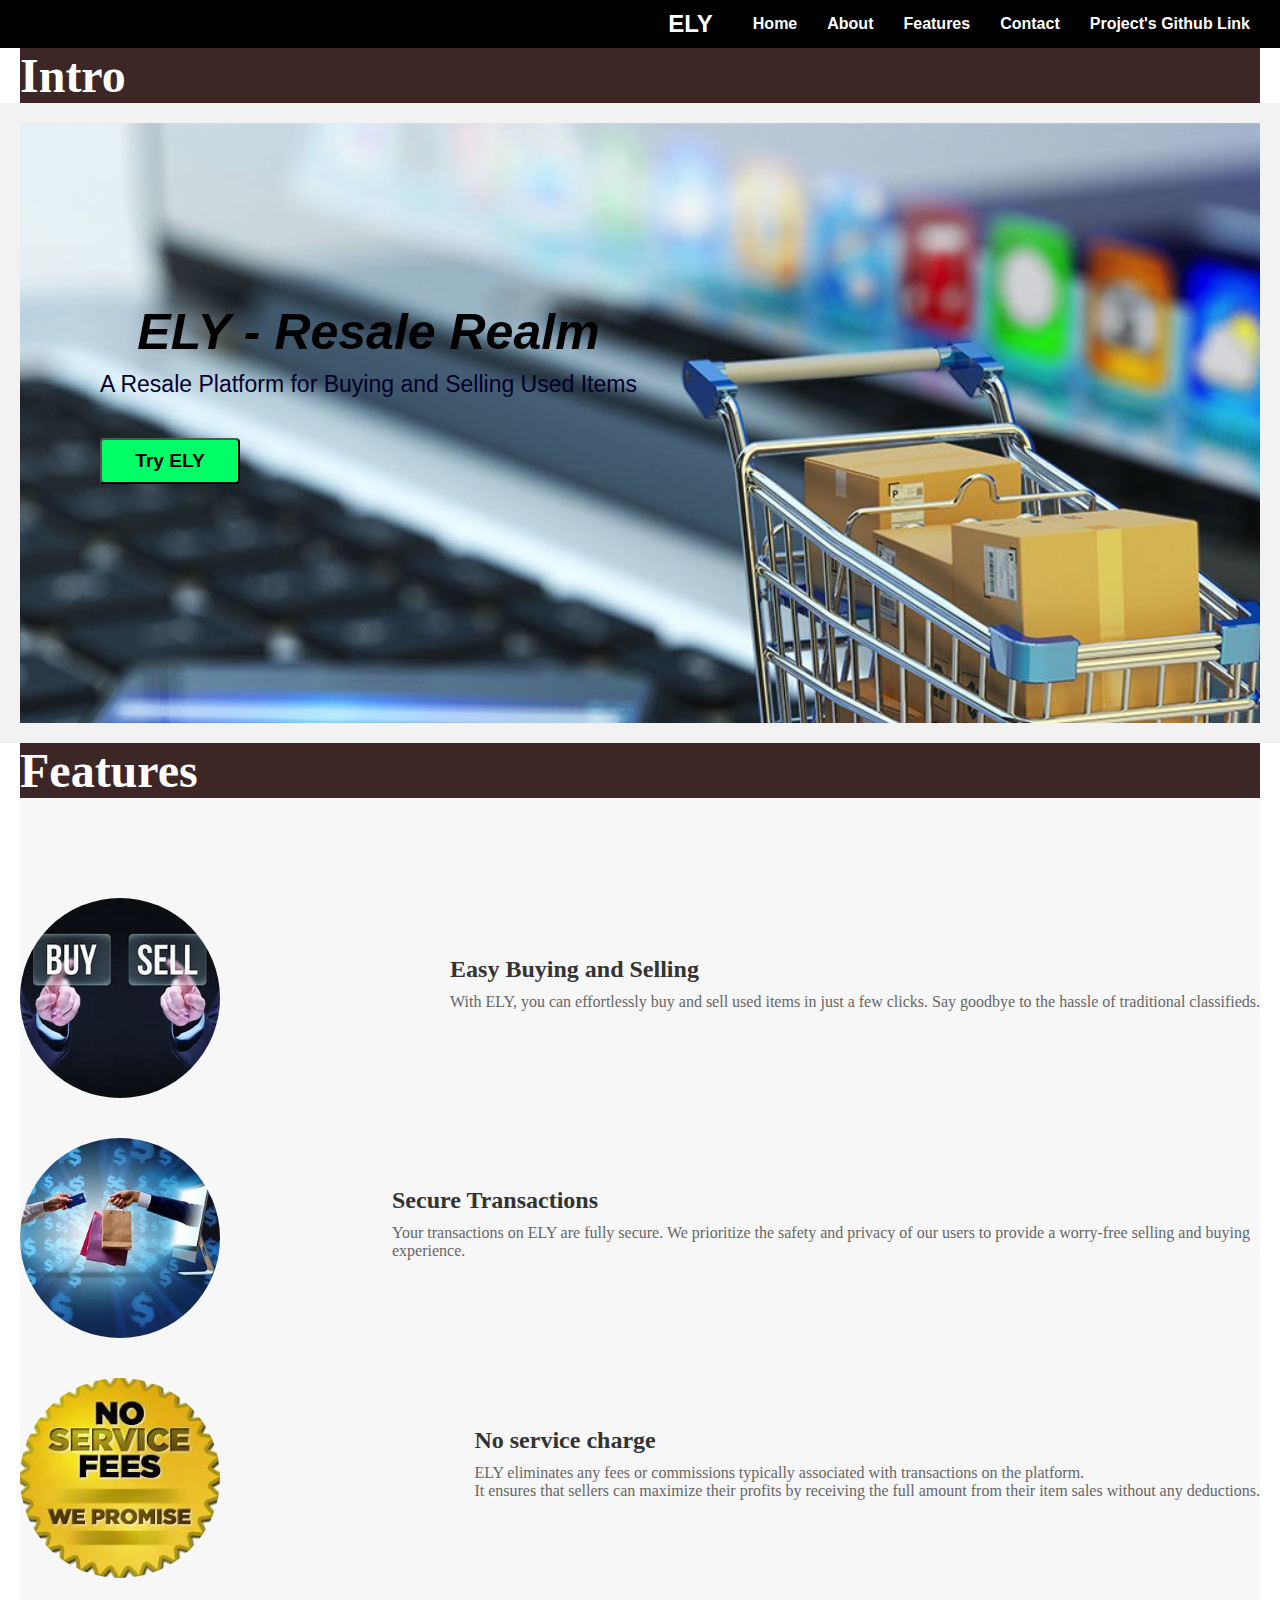
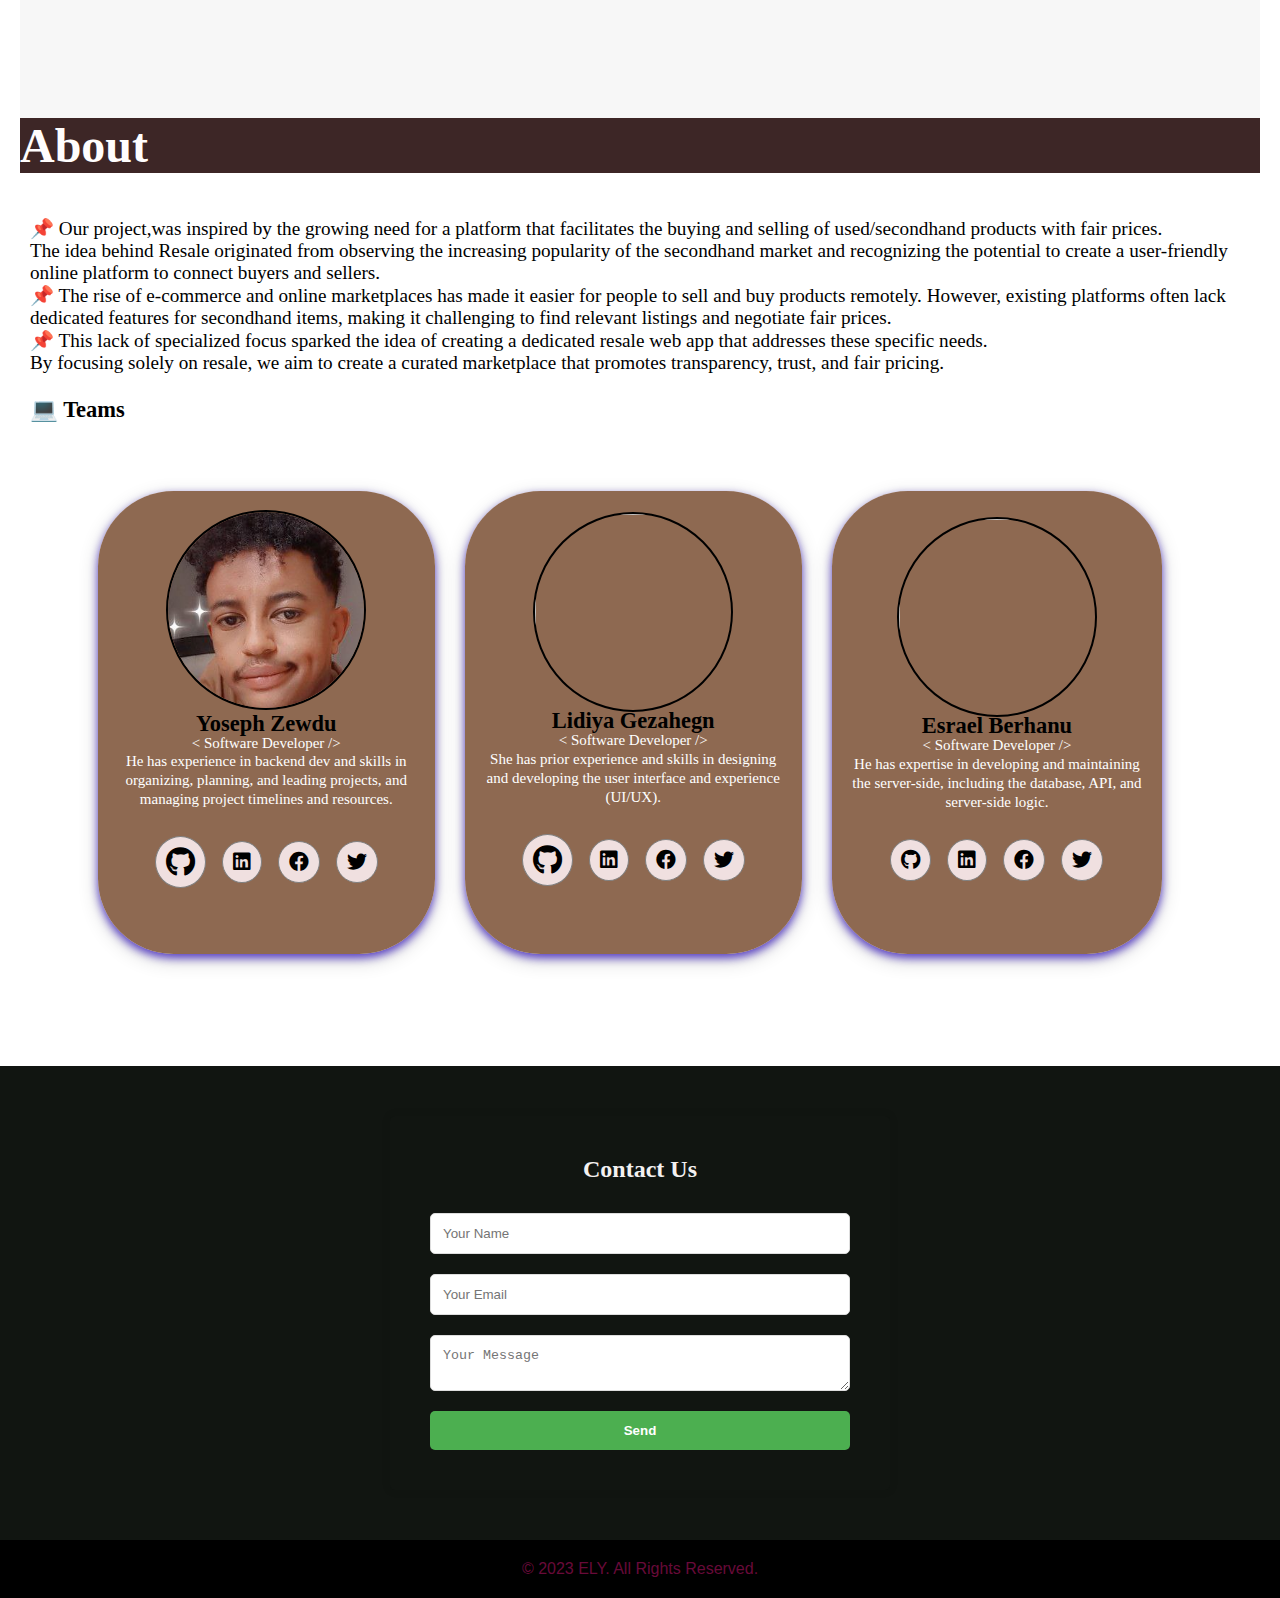
==== index.html @ 8ff34a26 "Landing Page" ====
<!DOCTYPE html>
<html>
<head>
  <title>ELY - Resale Realm</title>
  <link rel="stylesheet" type="text/css" href="styles.css">
  <link rel="stylesheet" href="https://use.fontawesome.com/releases/v5.6.1/css/all.css">
  <!-- <link href="https://fonts.googleapis.com/css?family=Montserrat:400,700" rel="stylesheet">
  <link href="https://fonts.googleapis.com/css?family=Open+Sans:400,600" rel="stylesheet"> -->
  <link href="./index.css" rel="stylesheet">
  <link href="./contact.css" rel="stylesheet">
  <link href="./home.css" rel="stylesheet">
  <script>
    function msg() {
      alert("oops, under construction. Will be deployed soon.");
    }
    
    function con() {
      alert("Thank you for your time. \n Unfortunately the mailing service isn't applied yet. Come back later");
    }
    </script>
</head>
<body>
  <header>
    <nav class="nav">
      <ul>
        <li>
          <!-- <img class="logo" src="./icon.jpg" alt="Logo"> -->
          <p class="ely">ELY</p>
        </li>
        <li><a href="#home">Home</a></li>
        <li><a href="#about">About</a></li>
        <li><a href="#feature">Features</a></li>
        <li><a href="#contact">Contact</a></li>
        <li><a href="https://github.com/Yosinan/Resale_Realm">Project's Github Link</a></li>
      </ul>
    </nav>
  </header>
  <div class="feature-container" id="home">
    <h2>Intro</h2>
    </div>
  <section id="home">
    <div class="cover-image">
      <img src="./images/icon.jpg" alt="Cover Image">
    </div>
    <div class="project-info">
      <h3>ELY - Resale Realm</h3>
      <p>A Resale Platform for Buying and Selling Used Items</p>
      <button class="button" href="#" onclick="msg()">Try ELY</button>
    </div>
  </section>
<div class="feature-container" id="feature">
  <h2>Features</h2>
  <section id="features">
    <div class="feature">
      <img class="image" src="./images/buySell.jpg" alt="Feature 1">
      <div class="feature-content">
        <h2>Easy Buying and Selling</h2>
        <p>With ELY, you can effortlessly buy and sell used items in just a few clicks. Say goodbye to the hassle of traditional classifieds.</p>
      </div>
    </div>
    <div class="feature">
      <img class="image" src="./images/secure.jpg" alt="Feature 2">
      <div class="feature-content">
        <h2>Secure Transactions</h2>
        <p>Your transactions on ELY are fully secure. We prioritize the safety and privacy of our users to provide a worry-free selling and buying experience.</p>
      </div>
    </div>
    <div class="feature">
      <img class="image" src="./images/fee.jpg" alt="Feature 2">
      <div class="feature-content">
        <h2>No service charge</h2>
        <p>ELY eliminates any fees or commissions typically associated with transactions on the platform. <br>It ensures that sellers can maximize their profits by receiving the full amount from their item sales without any deductions.</p>
      </div>
    </div>
  </section>
</div>
<div class="feature-container" id="about">
  <h2>About</h2>
  </div>
<div class="about-us">

<section>
   <p>
    <br><br>
    📌 Our project,was inspired by the growing need for a platform that facilitates the buying and selling of used/secondhand products with fair prices. <br>The idea behind Resale originated from observing the increasing popularity of the secondhand market and recognizing the potential to create a user-friendly online platform to connect buyers and sellers.
    <br> 📌 The rise of e-commerce and online marketplaces has made it easier for people to sell and buy products remotely. However, existing platforms often lack dedicated features for secondhand items, making it challenging to find relevant listings and negotiate fair prices. <br> 📌  This lack of specialized focus sparked the idea of creating a dedicated resale web app that addresses these specific needs.
    <br> By focusing solely on resale, we aim to create a curated marketplace that promotes transparency, trust, and fair pricing. 

  </p>
  <br>
  <h3>💻 Teams  </h3>
  <div class="main">
            <div class="second">
                <table class = "sertabel1">
                    <tr>
                <td class="tdata" id="tdata1">
                    <figure class="fig">
                        <img src="./images/Me.png" alt="profile" class="yos"  width="250cm" height="250cm">
                        <figcaption class="caption"> 
                            <div class="captiontxt">
                                <h3>Yoseph Zewdu</h3>
                                <p> &lt; Software Developer &sol;&gt;</p>
                            <p>He has experience in backend dev and skills in organizing, planning, and leading projects, 
                              and managing project timelines and resources.</p>
                            </div>
                        </figcaption>
                    <div class="social" id="social">
                    <a href="https://github.com/Yosinan"><i class="fab fa-github" style='font-size:30px'></i></a>
                    <a href="https://www.linkedin.com/in/yoseph-zewdu-708048251/"><i class="fab fa-linkedin"></i></a>
                    <a href="#"><i class="fab fa-facebook"></i></a>
                    <a href="https://twitter.com/Yoseph43810128?t=PFhEPDBa05xTrGG50PkHJw&s=09"><i class="fab fa-twitter"></i></a>
                    </div>                  
                        </div>
                    </figure>
                </td>
                <td class="tdata" id="tdata2">
                    <figure class="fig">
                        <img id = "imgs" src="https://avatars.githubusercontent.com/u/106866923?v=4" width="258cm" height="277cm">
                        <figcaption class="caption"> 
                        <div class="captiontxt">
                            <h3>Lidiya Gezahegn</h3>
                            <p>&lt; Software Developer &sol;&gt;</p>
                            <p> She has prior experience and skills in designing and developing the user interface and experience (UI/UX).</p>
                        </div>
                        </figcaption>
                        <div class="social" id="social">
                        <a href="https://github.com/lindagez"><i class="fab fa-github" style='font-size:30px'></i></a>
                        <a href="https://www.linkedin.com/in/lidiya-gezahegn-9491a9211/"><i class="fab fa-linkedin"></i></a>
                        <a href="#"><i class="fab fa-facebook"></i></a>
                        <a href="https://twitter.com/"><i class="fab fa-twitter"></i></a>
                        </div>            
                            </div>
                        </figure>
                </td>
            
                <td class="tdata" id="tdata3">
                    <figure class="fig">
                        <img id = "imgs"  src="https://avatars.githubusercontent.com/u/111453895?v=4" width="258cm" height="277cm">
                        <figcaption class="caption"> 
                            <div class="captiontxt">
                            <h3 >Esrael Berhanu</h3>
                            <p>&lt; Software Developer &sol;&gt;</p>
                            <p>He has expertise in developing and maintaining the server-side, including the database, API, and server-side logic.
                        </div>
                        </figcaption>
                        <div class="social" id="social">
                        <a href="https://github.com/esru13"><i class="fab fa-github" ></i></a>
                        <a href="https://www.linkedin.com/in/esrael-berhanu-360ba6248/"><i class="fab fa-linkedin"></i></a>
                        <a href="#"><i class="fab fa-facebook"></i></a>
                        <a href="https://twitter.com/"><i class="fab fa-twitter"></i></a>
                        </div>              
                            </div>
                        </figure>
                </td>
                </tr>
                </table>
                <br>
                <br>
            </div>
  </section>
</div>
<div class="contact-container">
  <section id="contact">
    <div class="contact-form">
      <h2>Contact Us</h2>
      <form>
        <input type="text" name="name" placeholder="Your Name">
        <input type="email" name="email" placeholder="Your Email">
        <textarea name="message" placeholder="Your Message"></textarea>
        <!-- <input class="button" type="submit" value="Send Message"> -->
        <button class="button"  onClick="con()">Send</button>
      </form>
    </div>
  </section>
</div>
<footer class="footer">
  <p>© 2023 ELY. All Rights Reserved.</p>
</footer>
  <script src="script.js"></script>
</body>
</html>
---- index.css ----
.home1{
    padding-left: 1cm;
}
.title{
    
    text-align: center;
    background-color: #dbe2e0;
}

.sertabel1{
    
    margin-left: auto;
    margin-right: auto;
    margin-top: auto;
    margin-bottom: auto;
    gap: 100px;
    padding: 1cm;
    border-spacing: 30px;
    
}
.tdata{
    color:rgb(247, 242, 242);
    border-radius: 2cm;
    width: 10cm;
    height: 10cm; 
    background-color:rgba(134, 94, 69, 0.935);
    box-shadow: 0 4px 8px 0 rgba(85, 60, 196, 0.967), 0 6px 20px 0 rgba(0, 0, 0, 0.19);
}
.fig{
    text-align: center;
    padding: 0.5cm;  
}

.tdata img{
    border-radius: 100%;
    width: 200px;
    height: 200px;
    border: 2px solid #000000;
}
.tdata p{
    font-size: 15px;
    font-family: cursive;
    color: #ffffff;
}
.tdata:hover{
    background-color: #33363eba;
    color: #000000;
    box-shadow: 0 6px 12px 0 rgba(0, 21, 255, 0.702), 0 6px 20px 0 rgba(10, 102, 50, 0.19);

}
.footer{
    
    background-color: #99ffe6;
}
.copyr{
    
    background-color: #99ffe6;
    align-items: center;
}
#imgs{
    vertical-align: middle;
    width: 200px;
    height: 200px;
    border-radius: 100%;
}
.caption{
    text-align: center;
}
.captiontxt{
    line-height: 0.5cm;

}
#btn{
    background-color:#009933;
    font-size: 15px;
    letter-spacing: 1px;
    border-radius: 10px;
    color: #ffffff;
    border-color: #009933;
    padding: 5px 15px;
    display: inline-block;
    margin-left: auto;
    margin-right: 10px;
}
#btn:hover{
    background-color:#00e64d;
}
#cp{
    text-align: center;
}
#cp:hover{
    font-size: 20px;
}
h3{
    font-family:cursive;
    color: #000000;
}
#txt{
    font-family: cursive;
    color:#660066;
}

.social{
    text-align: center;
    color: black;
    padding: 0.5cm;
 }
 .social a{
    text-decoration: none;
    color: #000000;
    font-size: 20px;
    padding: 8px;
 }
 .social:hover a{
   size: 5px;
 }

 .mt-3 {
    align-self: center;

 }

 .copy{
    align-content: center;
    align-self: center;
 }
---- contact.css ----
#contact {
    background-color: #f7f7f7;
    padding: 50px 0;
  }
  
  .contact-form {
    max-width: 500px;
    margin: 0 auto;
    background-color: #ffffff;
    padding: 40px;
    border-radius: 5px;
    box-shadow: 0 0 10px rgba(0, 0, 0, 0.1);
  }
  
  .contact-form h2 {
    text-align: center;
    margin-bottom: 30px;
    color: #333333;
  }
  
  .contact-form form {
    display: grid;
    gap: 20px;
  }
  
  .contact-form input,
  .contact-form textarea {
    width: 100%;
    padding: 12px;
    border: 1px solid #dddddd;
    border-radius: 5px;
  }
  
  .contact-form .button {
    background-color: #4caf50;
    color: #ffffff;
    border: none;
    padding: 12px 30px;
    border-radius: 5px;
    cursor: pointer;
    transition: background-color 0.3s ease;
  }
  
  .contact-form .button:hover {
    background-color: #45a049;
  }
---- home.css ----
/* CSS for features section */
  #features {
    background-color: #F7F7F7;
    padding: 100px 0;
  }

  .feature {
    display: flex;
    flex-wrap: wrap;
    justify-content: space-between;
    align-items: center;
    margin-bottom: 40px;
  }

  .feature-content  {
    max-width: 70%;
    font-size: larger;
    color: #e10f0f;
    margin-bottom: 20px;
    margin-left: 0px;
  }

  .feature img {
    max-width: 60%;
    border-radius:100px;
    margin-right: 0;
    padding-right: 0px;
  }

  .about-us{
    color:rgb(0, 0, 0);
    font-size: larger;
    margin-left: 30px;
    margin-right: 50px;
    /* font-size: xx-large; */
    font-family: Georgia, 'Times New Roman', Times, serif;
    
  }

  .about-us .team{
    font-size: xx-large;
    font-family: Georgia, 'Times New Roman', Times, serif;
   
    }

    .contact-form {
      background-color: #111511;
    }

    section#contact {
      background-color: #111511;
    }
    .contact-form h2 {
      text-align: center;
      margin-bottom: 30px;
      color: #f4f1f1;
    }

  .feature-container {
    color:rgb(255, 253, 253);
    font-size: xx-large;
    margin-left: 20px;
    margin-right: 20px;
    font-family: Georgia, 'Times New Roman', Times, serif;
    background-color: rgb(61, 38, 38);
  }

  .feature-content p {
    font-size: 50px;
    color: #0209cb;
    margin-bottom: 10px;
  }

  .feature h2 {
    font-size: 24px;
    color: #333;
    margin-bottom: 10px;
  }

  .feature p {
    font-size: 16px;
    color: #666;
  }

  /* Header style */
header {
    background-color: #333;
    padding: 20px;
  }
  
  * {
    margin: 0;
    padding: 0;
    box-sizing: border-box;
  }

  /* Set background color and font styles for the header */
  header {
    background-color: #333;
    padding: 10px;
    color: #fff;
    font-family: Arial, sans-serif;
  }

  /* Center the navigation and remove default list styles */
  .nav {
    text-align: center;
    
  }
  
.nav a{
  color: #ffffff;
}
  ul {
    list-style-type: none;
    padding: 0;
  }

  /* Style the navigation links */
  li {
    display: inline-block;
    margin: 0 10px;
  }

  a {
    color: #f2f2f2;
    text-decoration: none;
    font-weight: bold;
    transition: color 0.3s;
  }

  /* Add hover effect to the navigation links */
  a:hover {
    color: #ffcc00;
  }

  section#home {
    position: relative;
    background-color: #573b3b;
    padding: 20px;
    color: #333;
    font-family: Arial, sans-serif;
  }
 /* Set background color and font styles for the header */
   header {
    background-color: #000000;
    padding: 10px;
    top: 0;
    left:0;
    width:100%;
    height: 15%;
    color: #fff;
    font-family: Arial, sans-serif;
  }

  /* Style the navigation */
  .nav {
    display: flex;
    justify-content: flex-end;
    align-items: center;
  }

  ul {
    list-style-type: none;
    display: flex;
    align-items: center;
  }

  li {
    margin-right: 20px;
  }

  /* Style the "ELY" name */
  .ely {
    font-size: 24px;
    font-weight: bold;
    margin-right: 10px;
  }

  /* Style the logo */
  .logo {
    width: 20px; /* Adjust the size of the logo */
    height: 20px;
    margin-right: 5px;
  }

  a {
    color: #b5b7b6;
    text-decoration: none;
    font-weight: bold;
    transition: color 0.3s;
    text-align: right;
    align-items: right;
  }

  /* Add hover effect to the navigation links */
  a:hover {
    color: #1275c6;
  }
   section#home {
    position: relative;
    background-color: #f2f2f2;
    padding: 20px;
    color: #e10f0f;
    font-family: Arial, sans-serif;
  }

  /* Style the cover image container */
  .cover-image {
    position: relative;
    height: 600px; /* Adjust the desired height */
    width: 100%;
    overflow: hidden;
  }

  /* Style the cover image */
  .cover-image img {
    display: block;
    margin: 0px;
    padding: 0px;
    width: 100vw;
    text-align: center;
    background: #fff;
    height:auto;
  }

  /* Style the project info container */
  .project-info {
    position: absolute;
    top: 100px;
    left: 0;
    display: flex;
    flex-direction: column;
    padding: 100px;
    color: #fff;
    text-align: center;
  }

  .project-info .button {
    text-align:center ;
    margin-top: 20px;
    font-size: larger;
    width: 140px;
    height: auto;
  }
  .project-info h3 {
    font-size: 50px;

    color:#000000;
    margin-bottom: 10px;
    font-weight: bold;
    font-family: 'Franklin Gothic Medium', 'Arial Narrow', Arial, sans-serif;
    font-style: oblique;
    text-align:center
  }
  

  .project-info p {
    font-size: 23px;
    text-align: left;
    margin-bottom: 20px;
    color: #01002a;
  }

  .project-info h5 {
    font-size: 14px;
    margin-bottom: 20px;
  }

  /* Style the button */
  .button {
    display: inline-block;
    padding: 10px 20px;
    background-color: #00ff66;
    color: #000000;
    text-decoration: none;
    font-weight: bold;
    border-radius: 4px;
    transition: background-color 0.3s;
  }

  .button:hover {
    color:white;
    background-color: #4b0dc0;
  }

  .footer {
    background-color: #000000;
    padding: 20px;
    color: #680a39;
    font-family: Arial, sans-serif;
    text-align: center;
  }

  .social {
    display: flex;
    justify-content: center;
    align-items: center;
    margin-bottom: 20px;
  }

  .social i {
    background-color: rgb(240, 224, 224);
    border-radius: 50%;
    border: 1px solid grey;
    padding: 10px;
  }

  .image-container {
    display: flex;
  }
  
  .image {
    width: 200px; /* Set the desired width */
    height: 200px; /* Set the desired height */
    object-fit: cover; /* Adjust how the image fits into the container */
  }
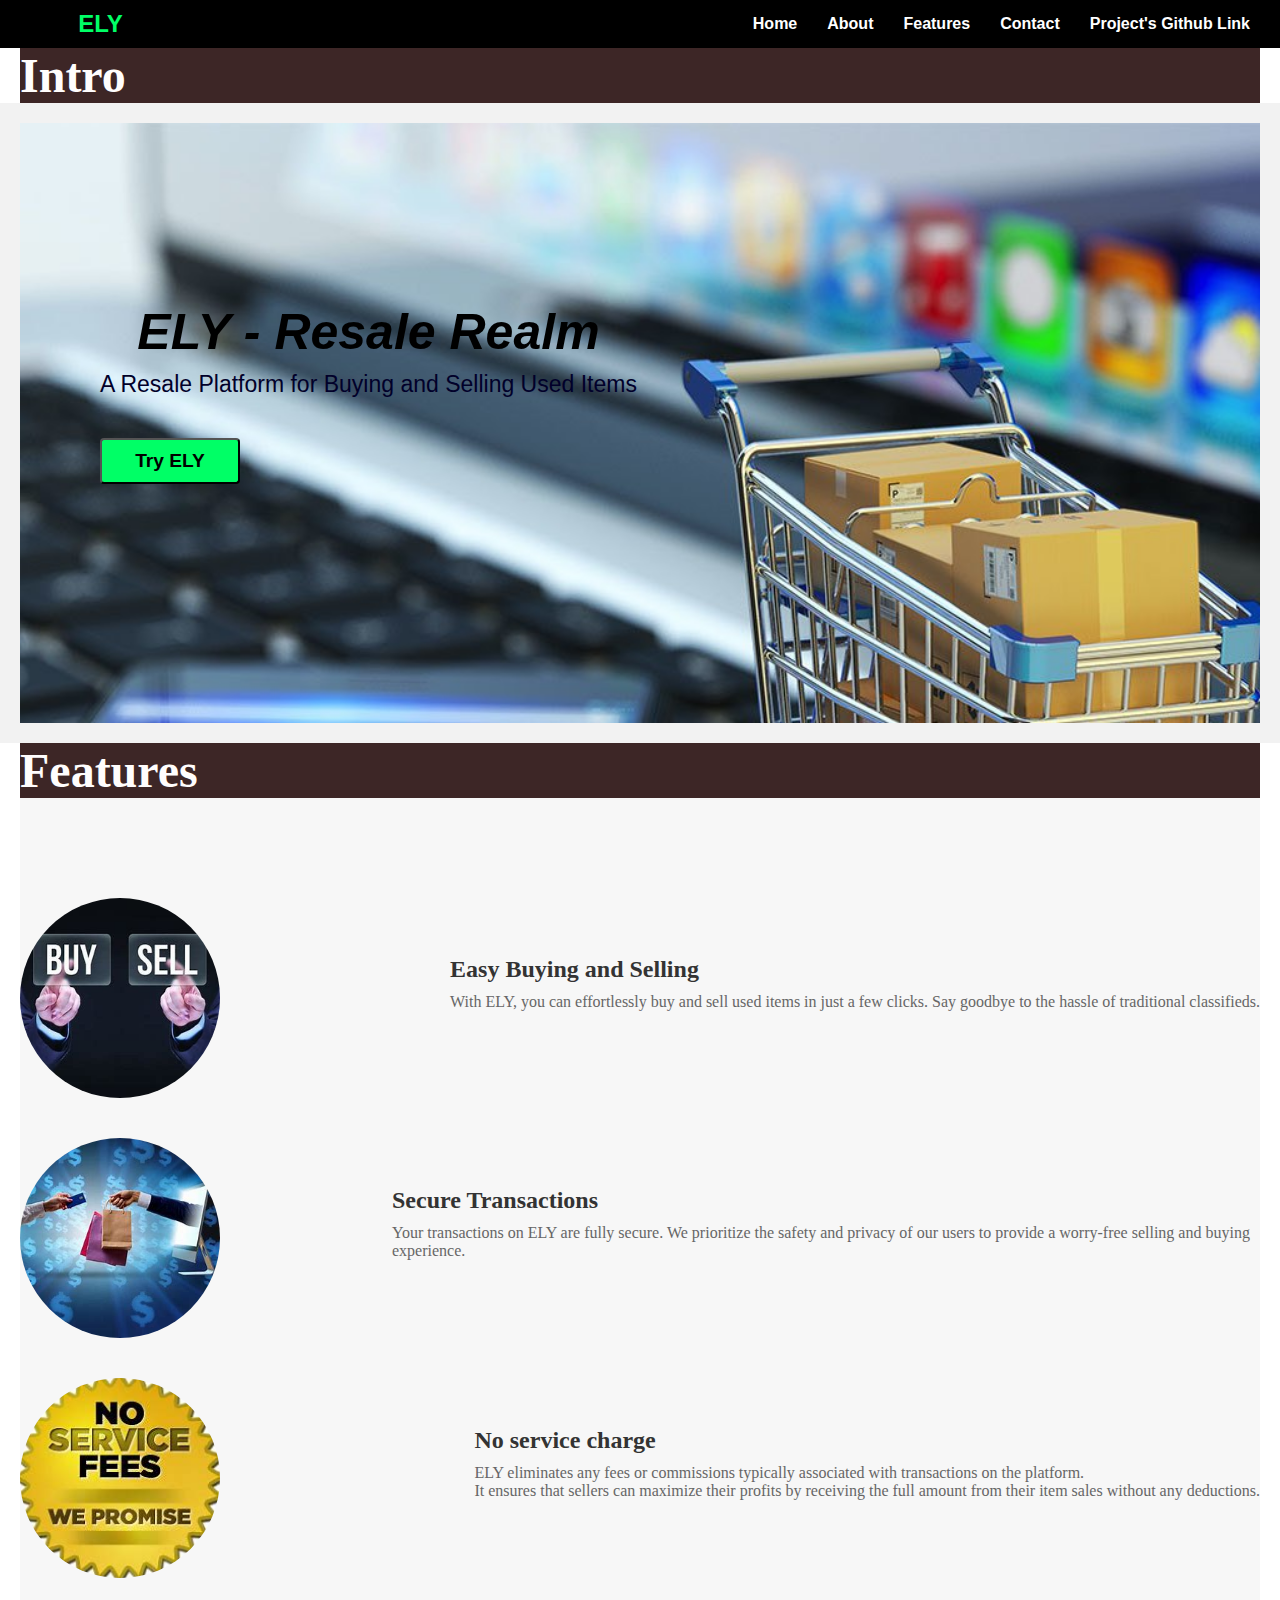
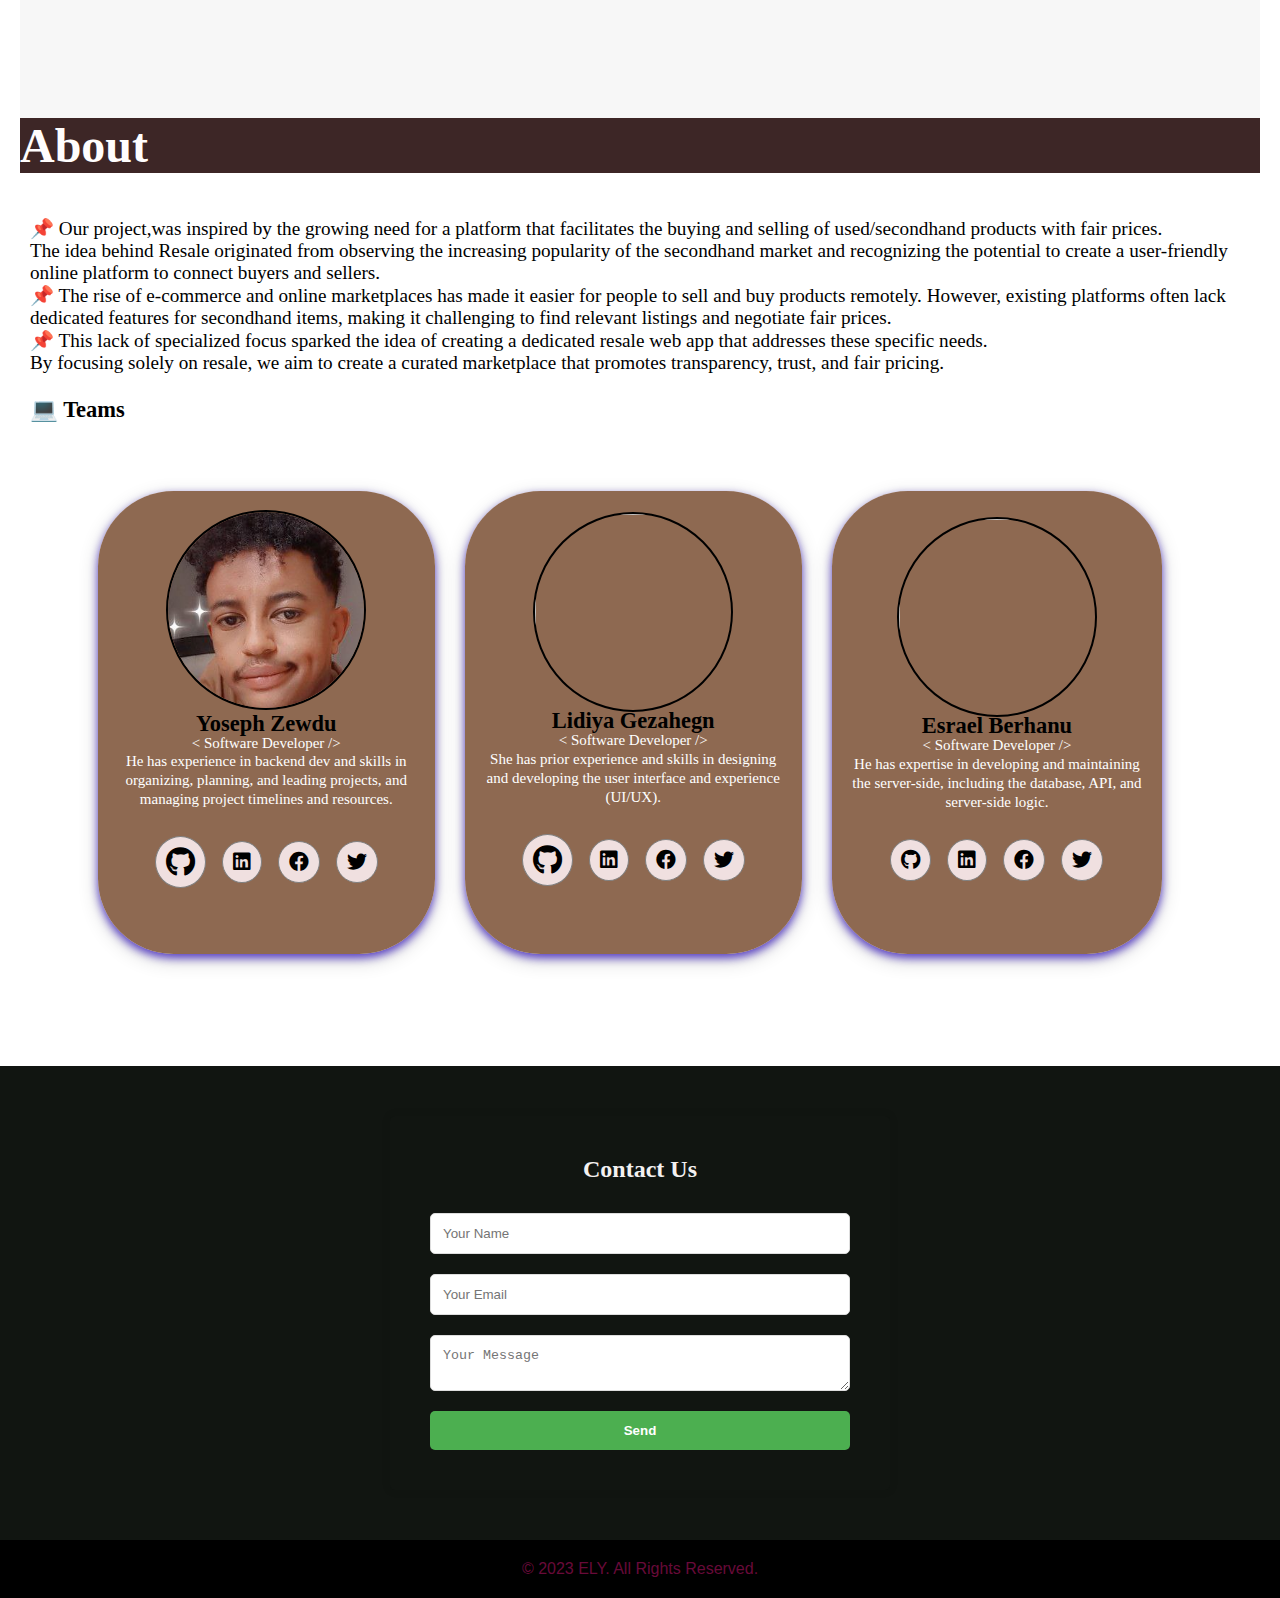
==== commit 1f449ba5: "Landing Page" ====
--- a/index.html
+++ b/index.html
@@ -10,6 +10,10 @@
   <link href="./contact.css" rel="stylesheet">
   <link href="./home.css" rel="stylesheet">
   <script>
+    
+    function redirectToLogin() {
+ window.location.href = "http://localhost:3000/login"; 
+}
     function msg() {
       alert("oops, under construction. Will be deployed soon.");
     }
@@ -45,7 +49,7 @@
     <div class="project-info">
       <h3>ELY - Resale Realm</h3>
       <p>A Resale Platform for Buying and Selling Used Items</p>
-      <button class="button" href="#" onclick="msg()">Try ELY</button>
+      <button class="button" href="#" onclick="redirectToLogin()">Try ELY</button>
     </div>
   </section>
 <div class="feature-container" id="feature">
--- a/home.css
+++ b/home.css
@@ -105,7 +105,14 @@
   /* Center the navigation and remove default list styles */
   .nav {
     text-align: center;
-    
+  }
+
+ .nav .ely {
+    font-size: 24px;
+    color:#00ff66;
+    font-weight: bold;
+    margin-right: 600px;
+    justify-content: left;
   }
   
 .nav a{
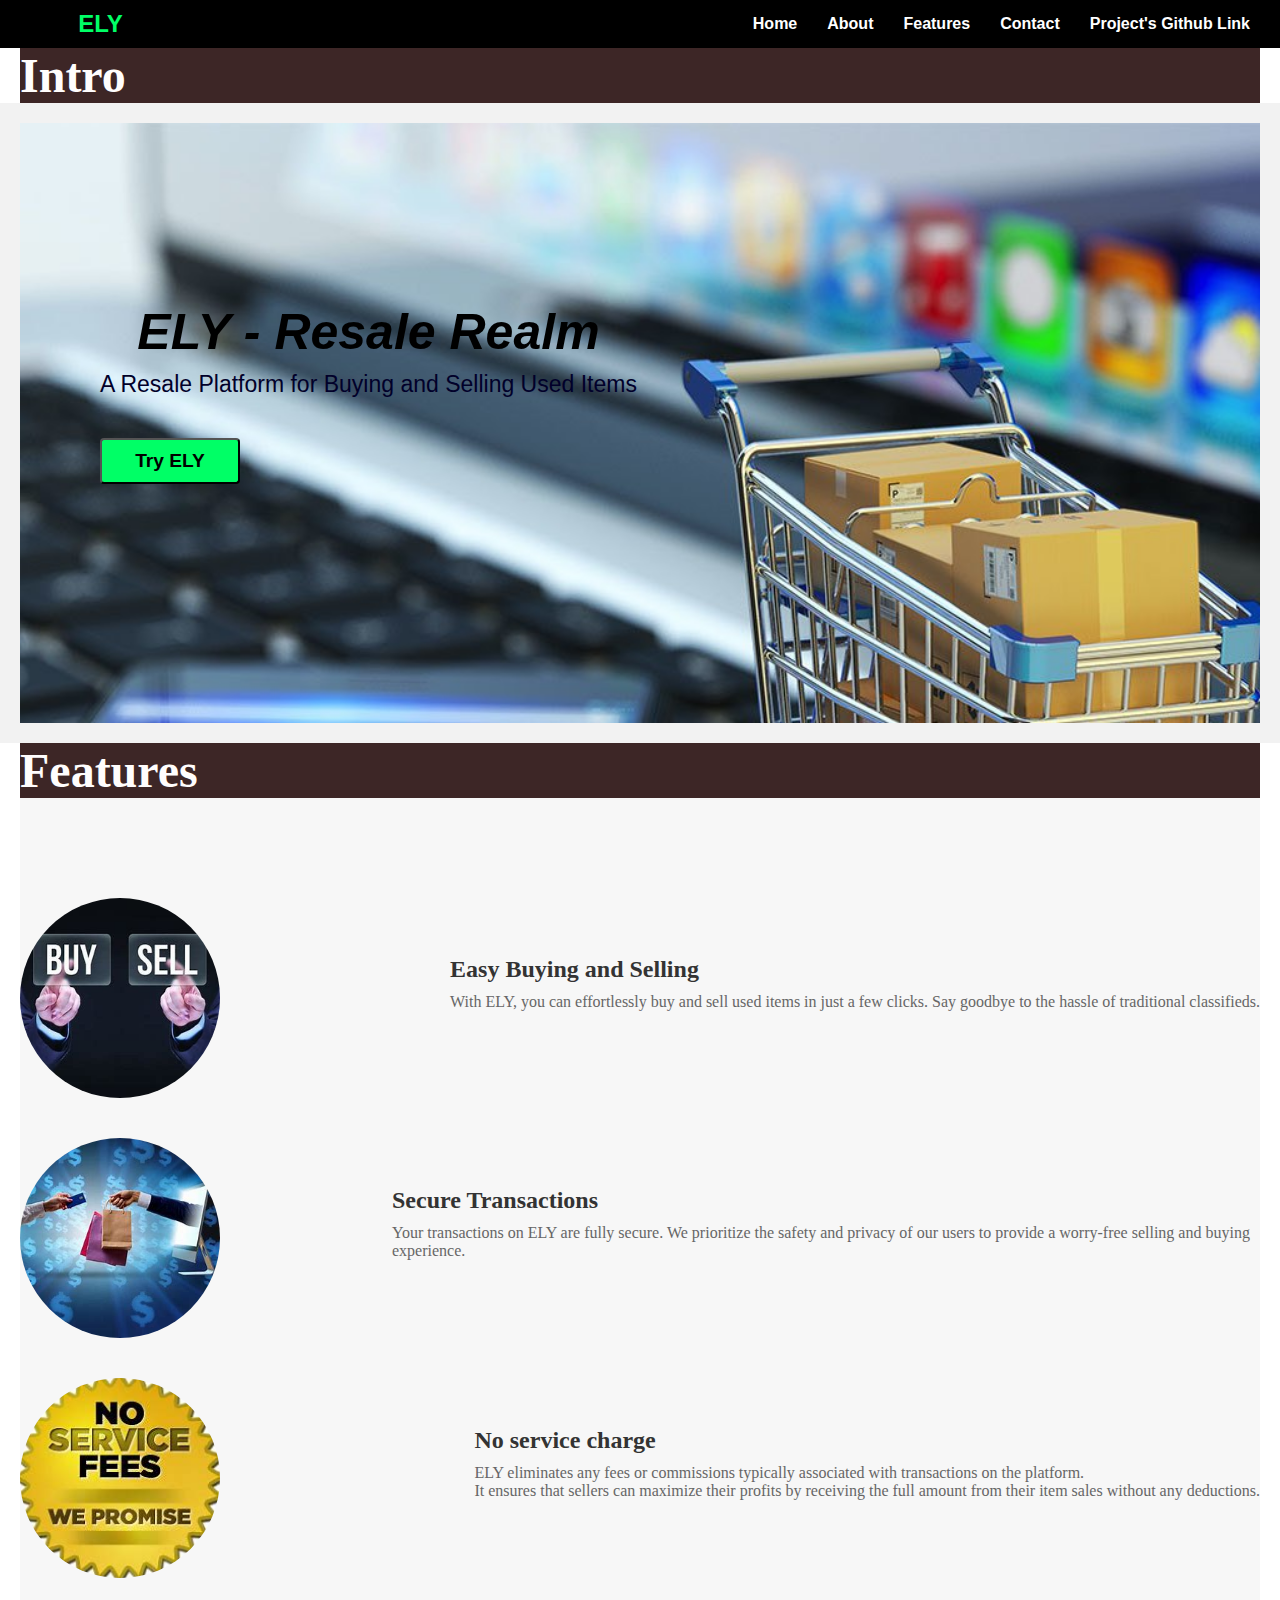
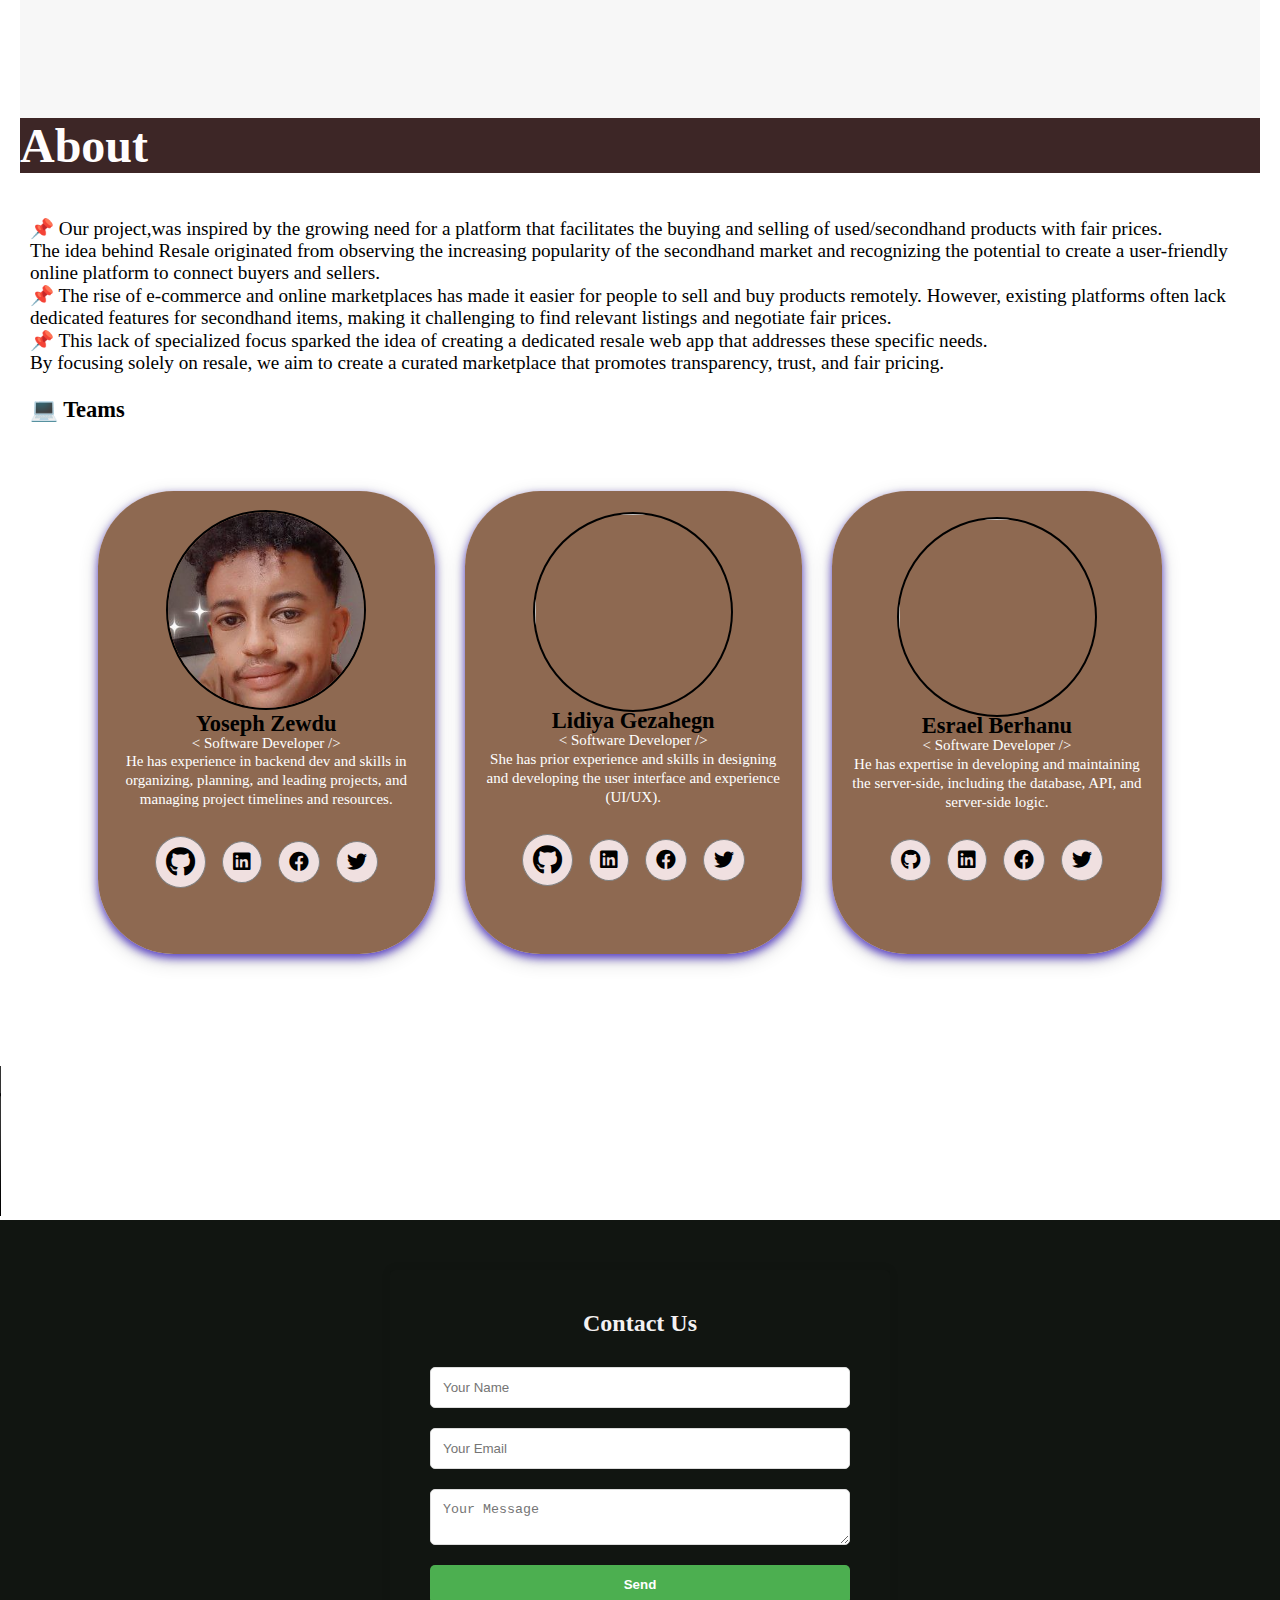
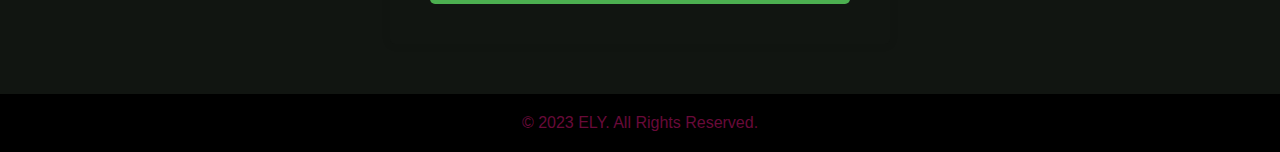
==== commit cdcbad8a: "Landing Page" ====
--- a/index.html
+++ b/index.html
@@ -163,6 +163,14 @@
             </div>
   </section>
 </div>
+<div class="video-container">
+  <video controls>
+    <source src="./portfolio.mp4" type="video/mp4">
+    
+    <!-- Add additional source elements for different video formats if needed -->
+    Your browser does not support the video tag.
+  </video>
+</div>
 <div class="contact-container">
   <section id="contact">
     <div class="contact-form">
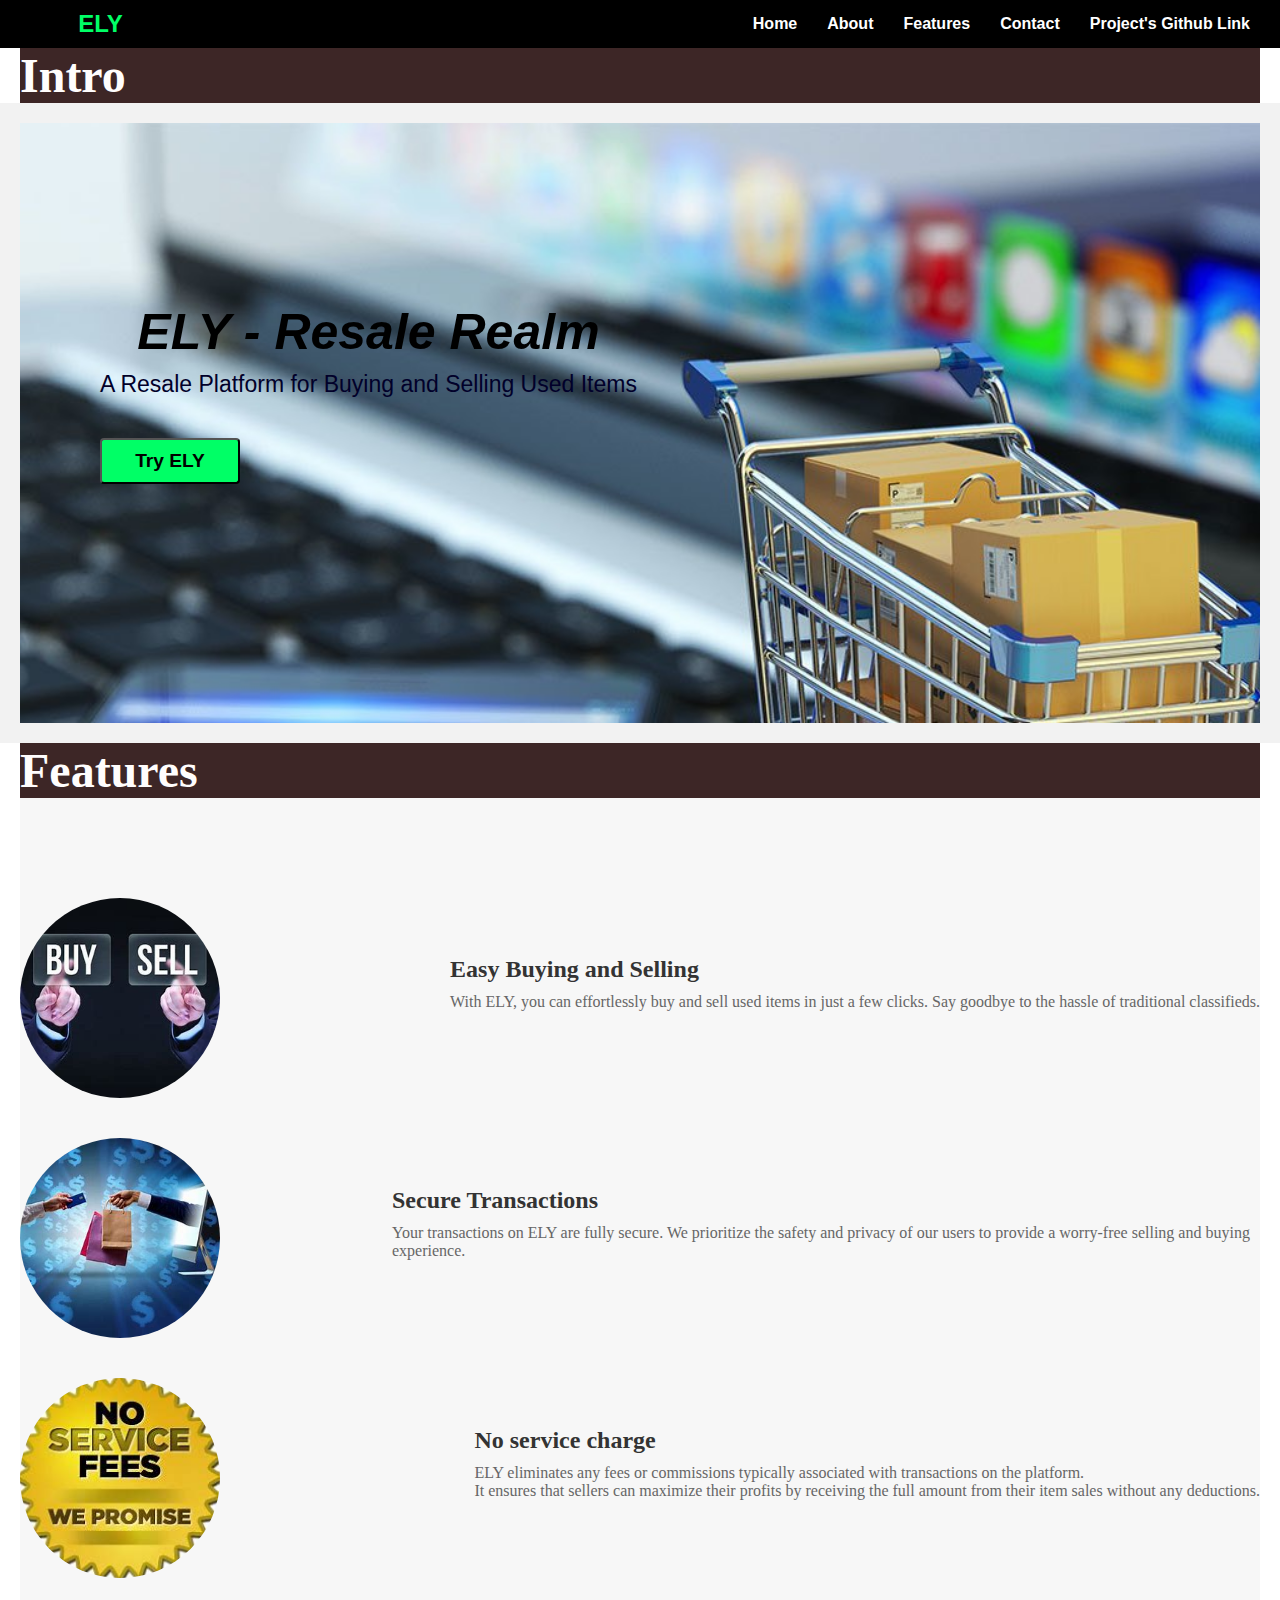
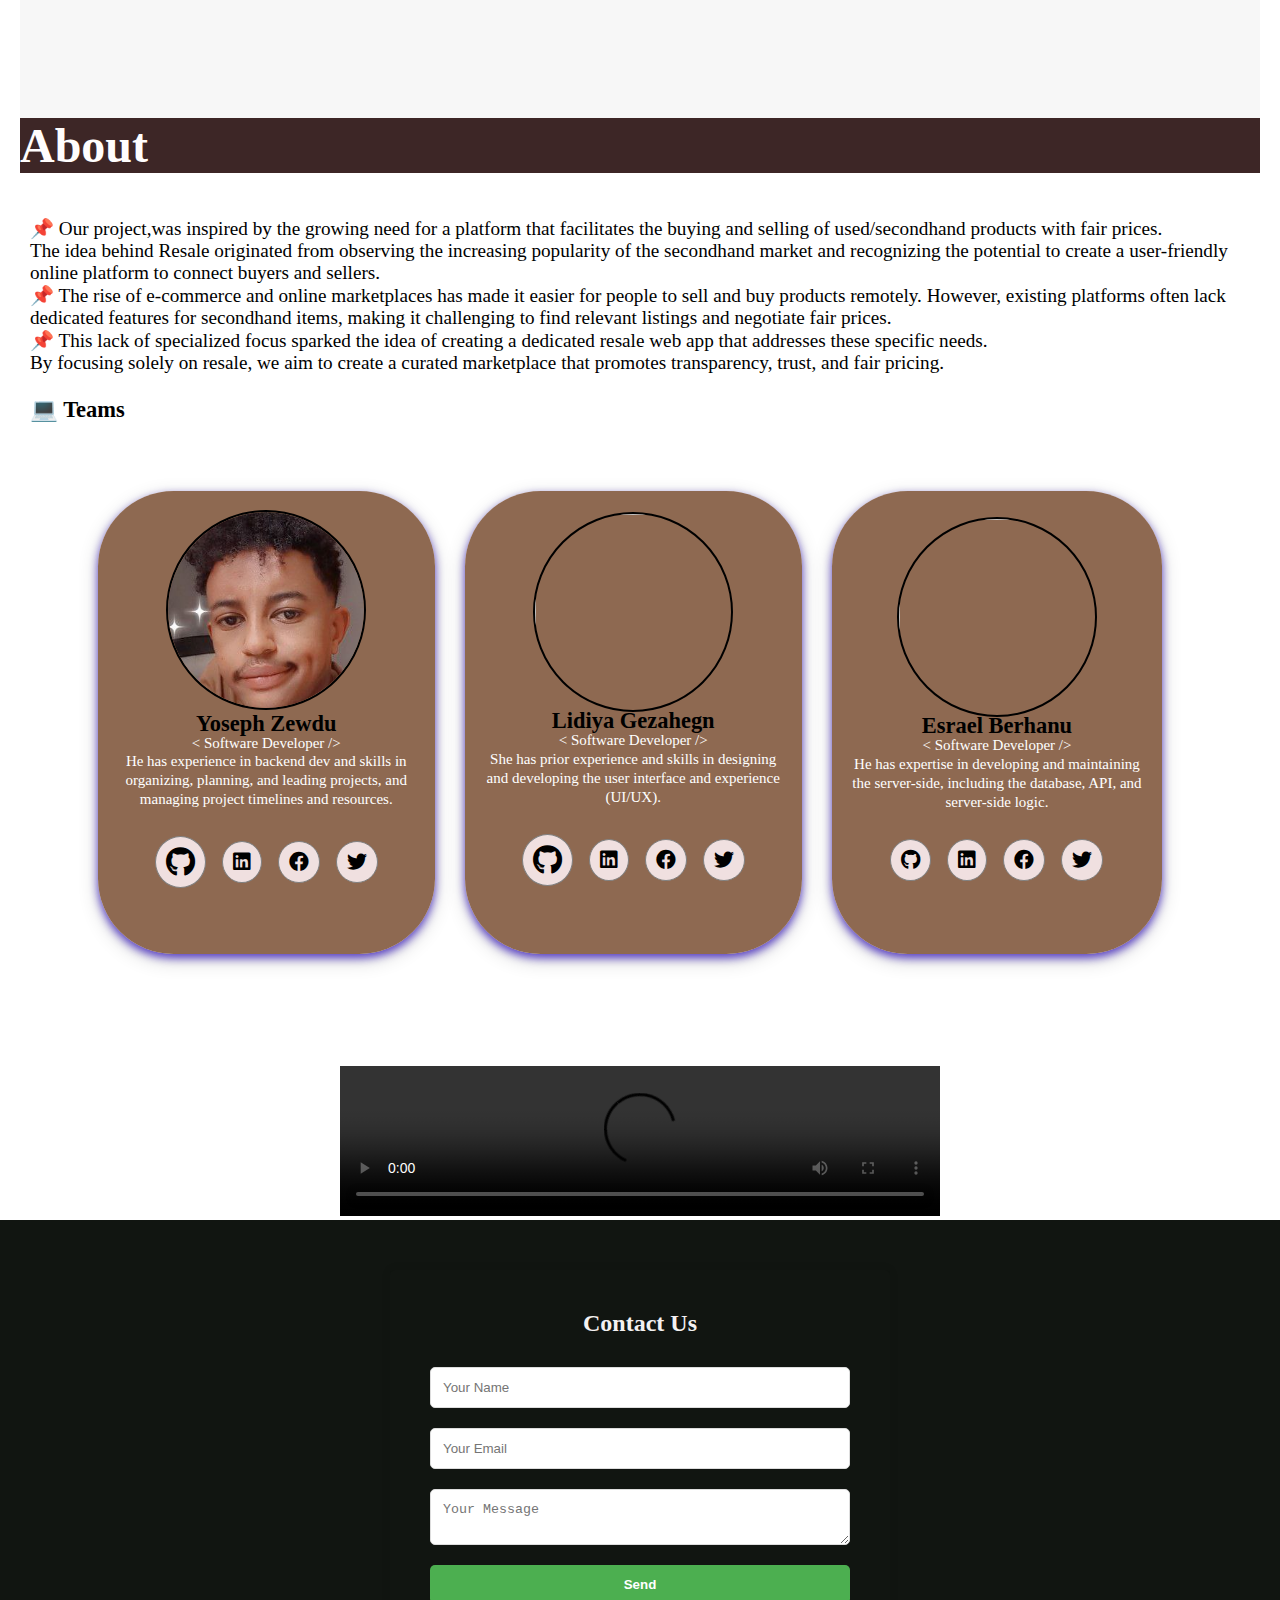
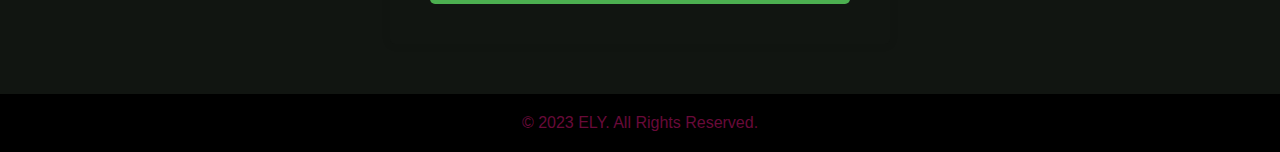
==== commit 6e82b9dd: "Landing Page" ====
--- a/index.html
+++ b/index.html
@@ -12,7 +12,7 @@
   <script>
     
     function redirectToLogin() {
- window.location.href = "http://localhost:3000/login"; 
+ window.location.href = "http://localhost:3000/register"; 
 }
     function msg() {
       alert("oops, under construction. Will be deployed soon.");
--- a/home.css
+++ b/home.css
@@ -323,3 +323,13 @@
     object-fit: cover; /* Adjust how the image fits into the container */
   }
   
+  .video-container {
+    max-width: 600px;
+    margin: 0 auto;
+  }
+
+  /* Style the video element */
+  video {
+    width: 100%;
+    height: auto;
+  } 
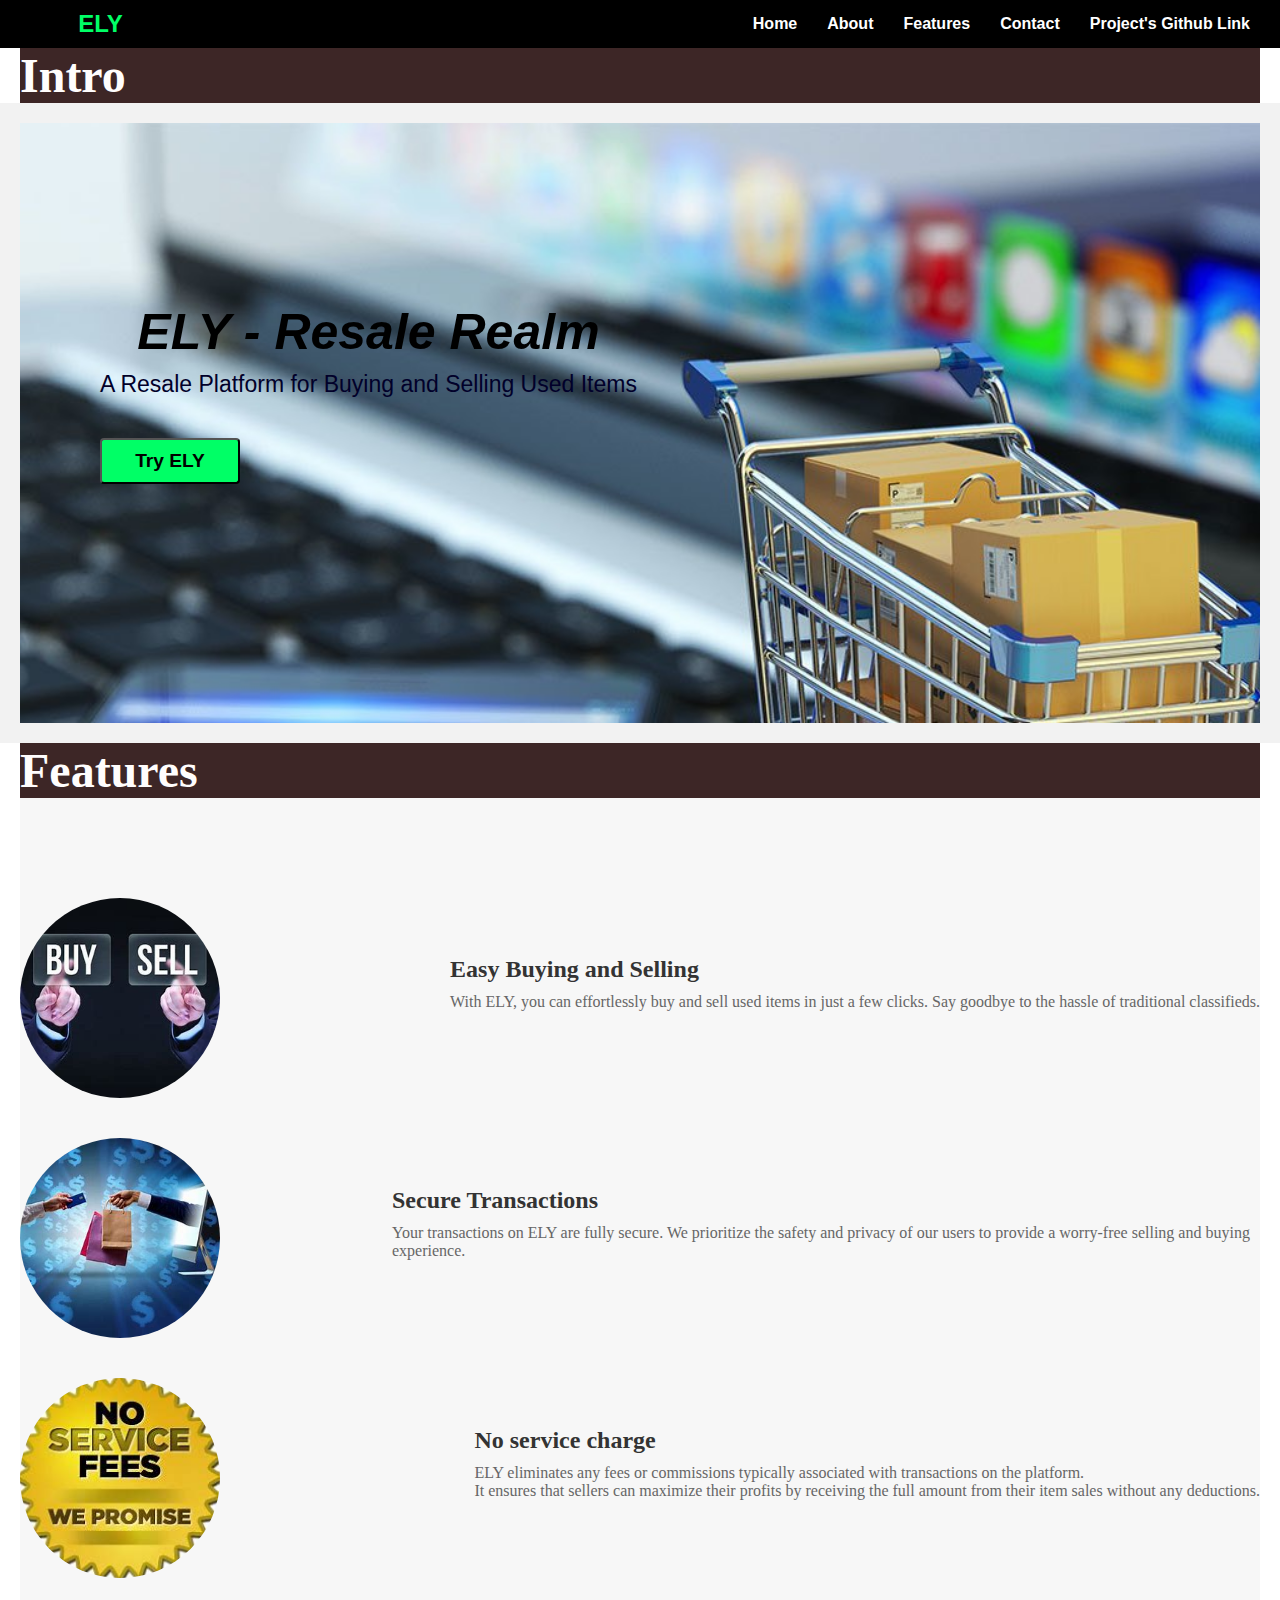
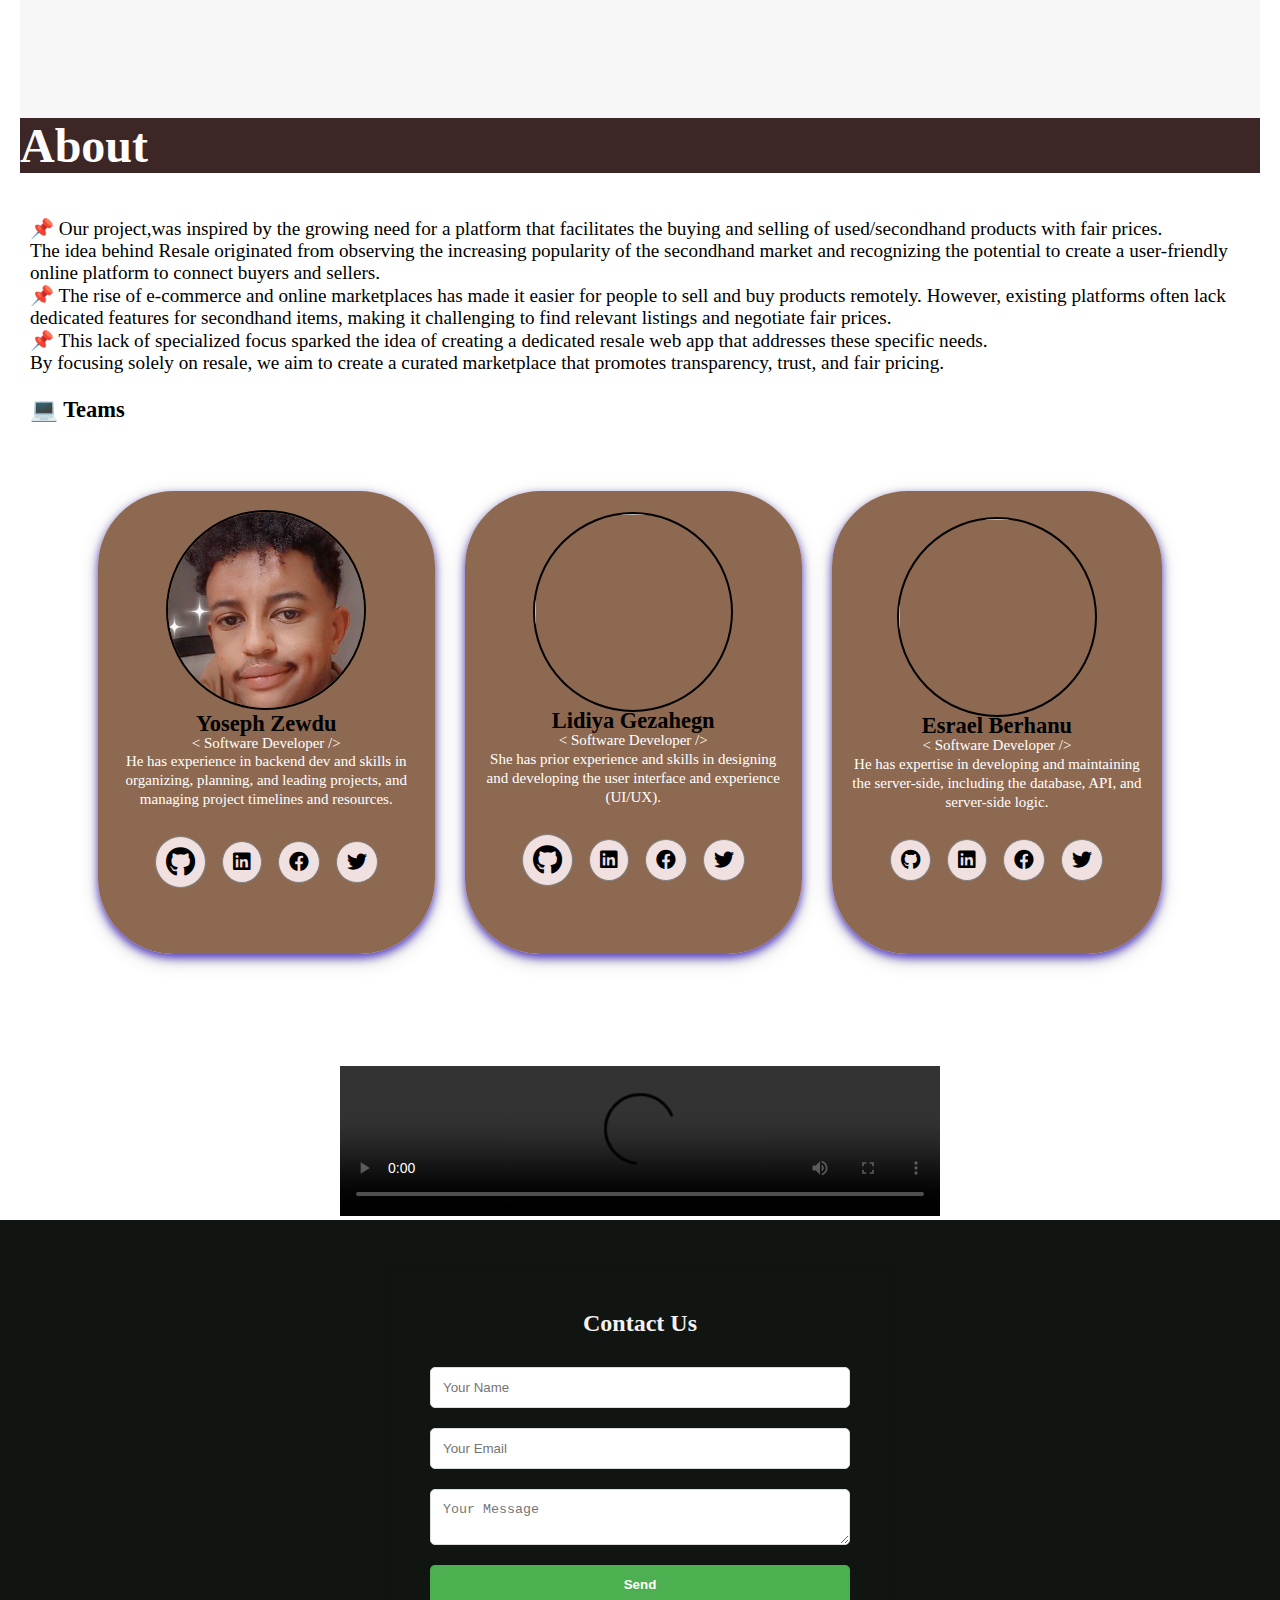
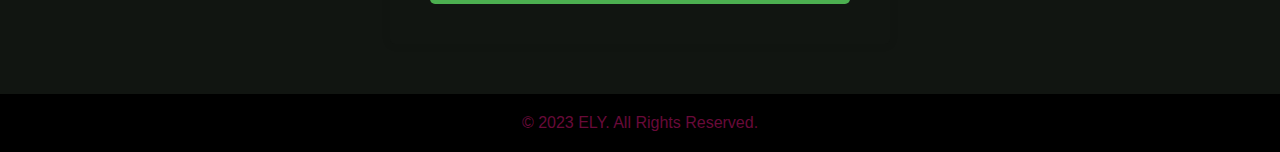
==== commit b6d81653: "landing page" ====
--- a/index.html
+++ b/index.html
@@ -12,7 +12,7 @@
   <script>
     
     function redirectToLogin() {
- window.location.href = "http://localhost:3000/register"; 
+ window.location.href = "http://localhost:3000/login"; 
 }
     function msg() {
       alert("oops, under construction. Will be deployed soon.");
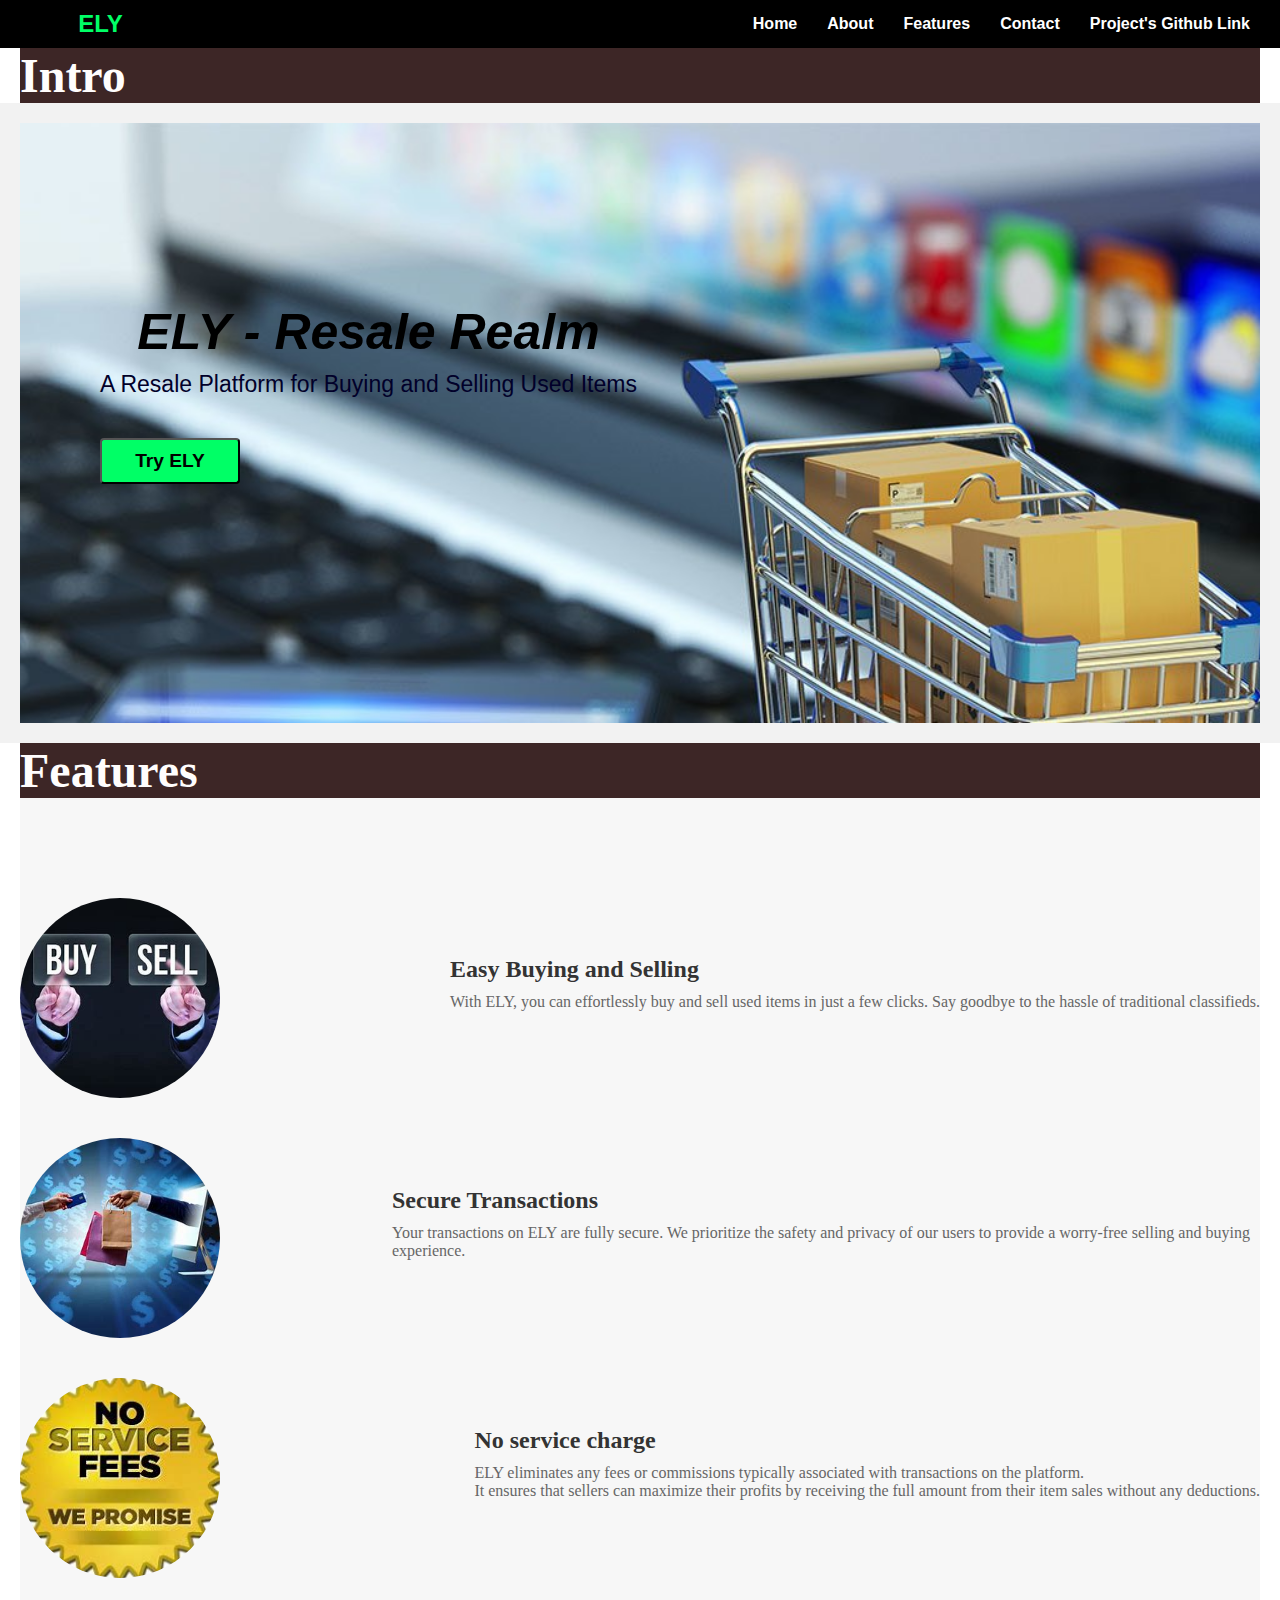
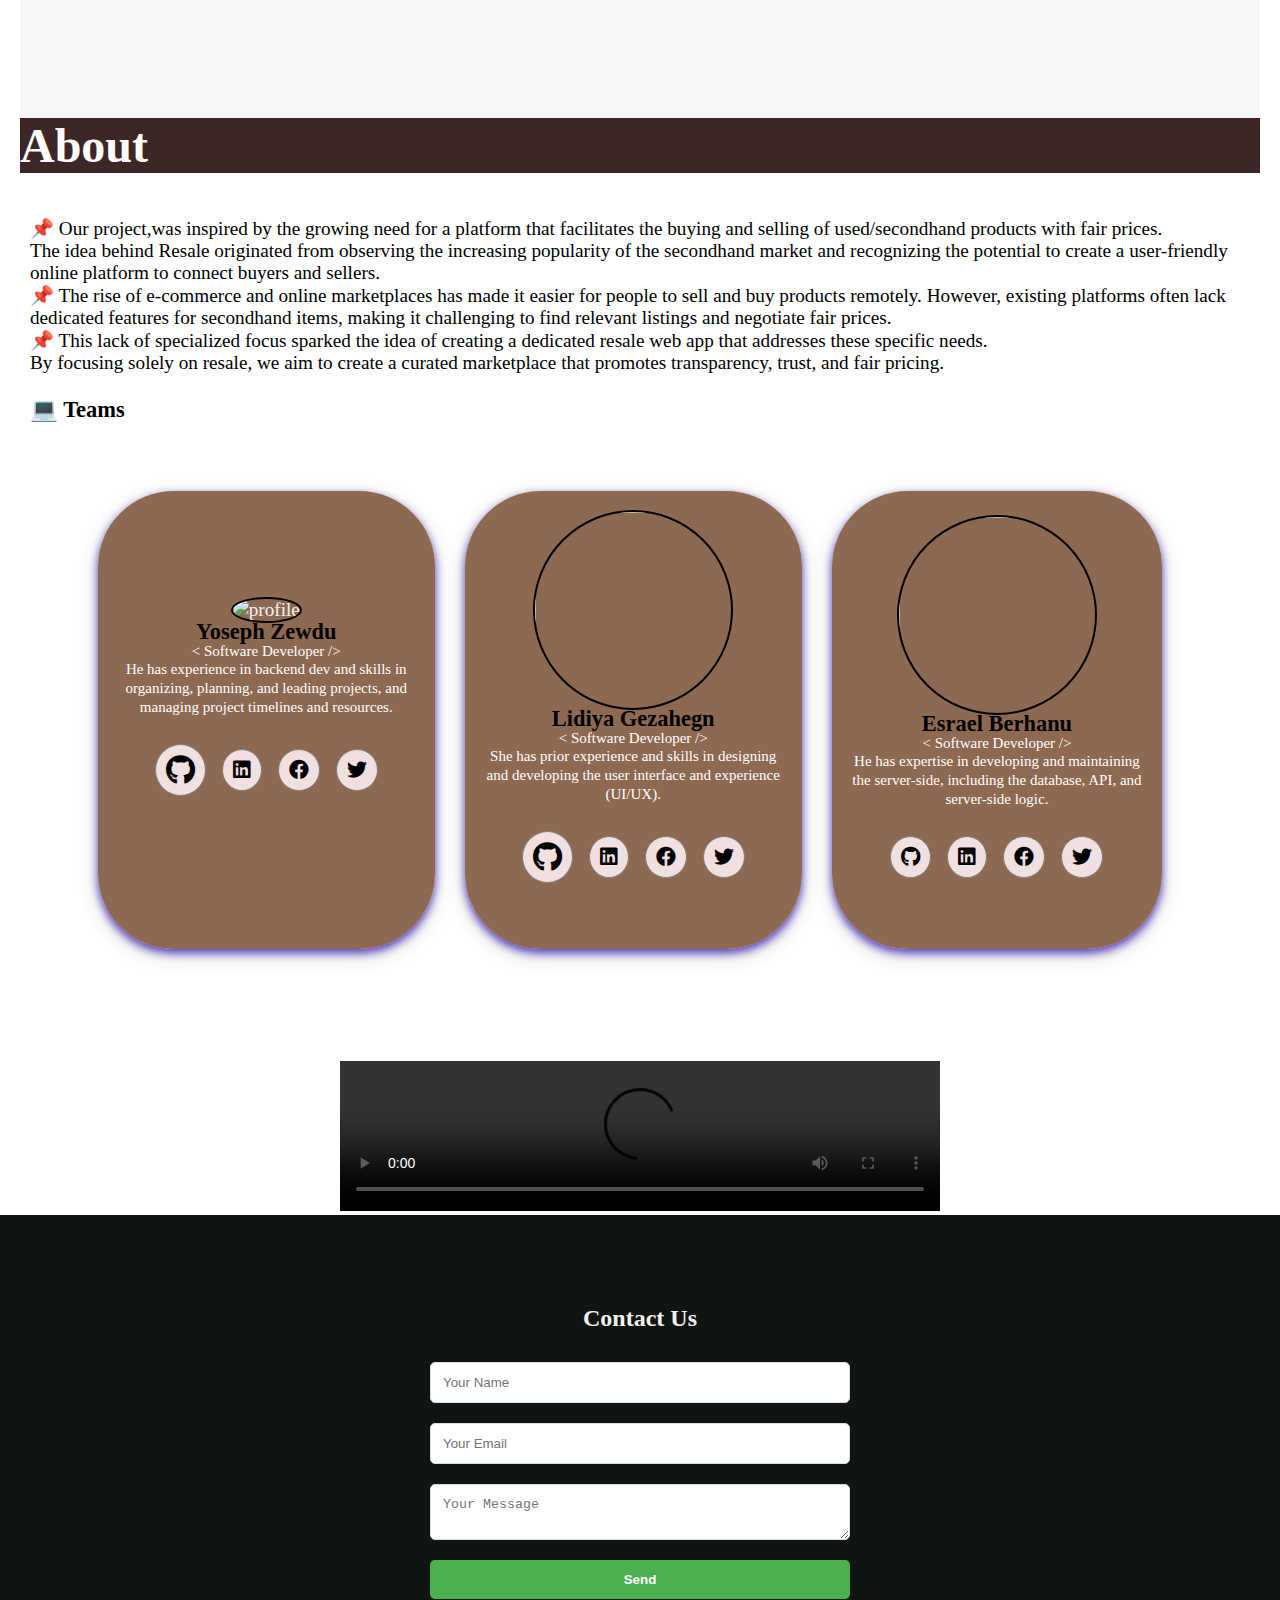
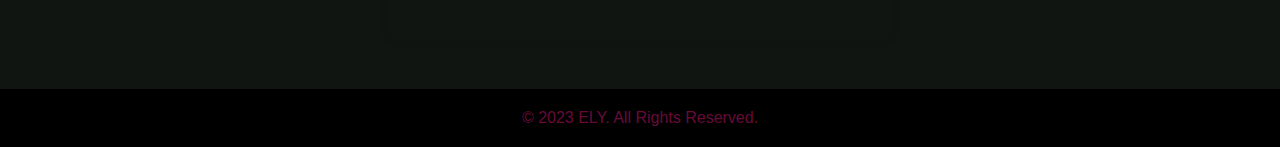
==== commit 407df4d7: "index.html" ====
--- a/index.html
+++ b/index.html
@@ -99,7 +99,7 @@
                     <tr>
                 <td class="tdata" id="tdata1">
                     <figure class="fig">
-                        <img src="./images/Me.png" alt="profile" class="yos"  width="250cm" height="250cm">
+                        <img src="./images/e-Me.png" alt="profile" class="yos"  width="250cm" height="250cm">
                         <figcaption class="caption"> 
                             <div class="captiontxt">
                                 <h3>Yoseph Zewdu</h3>
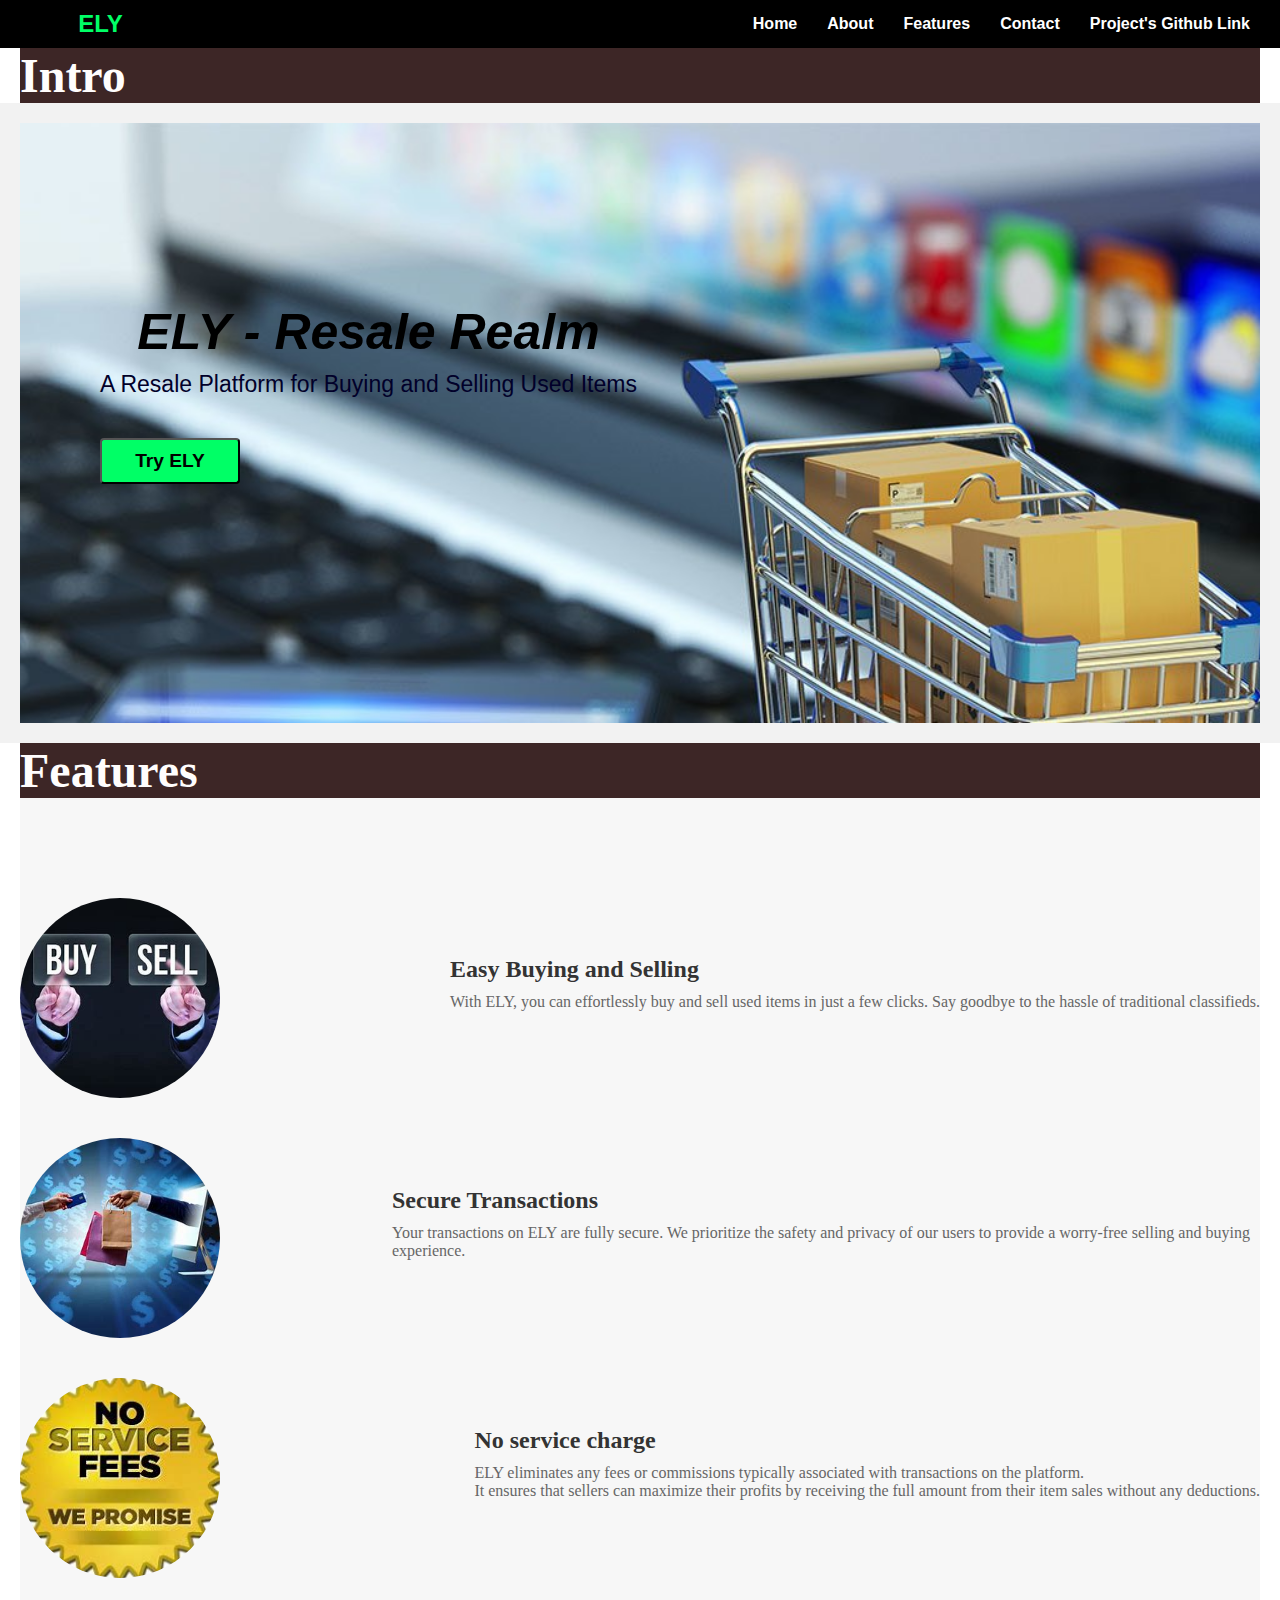
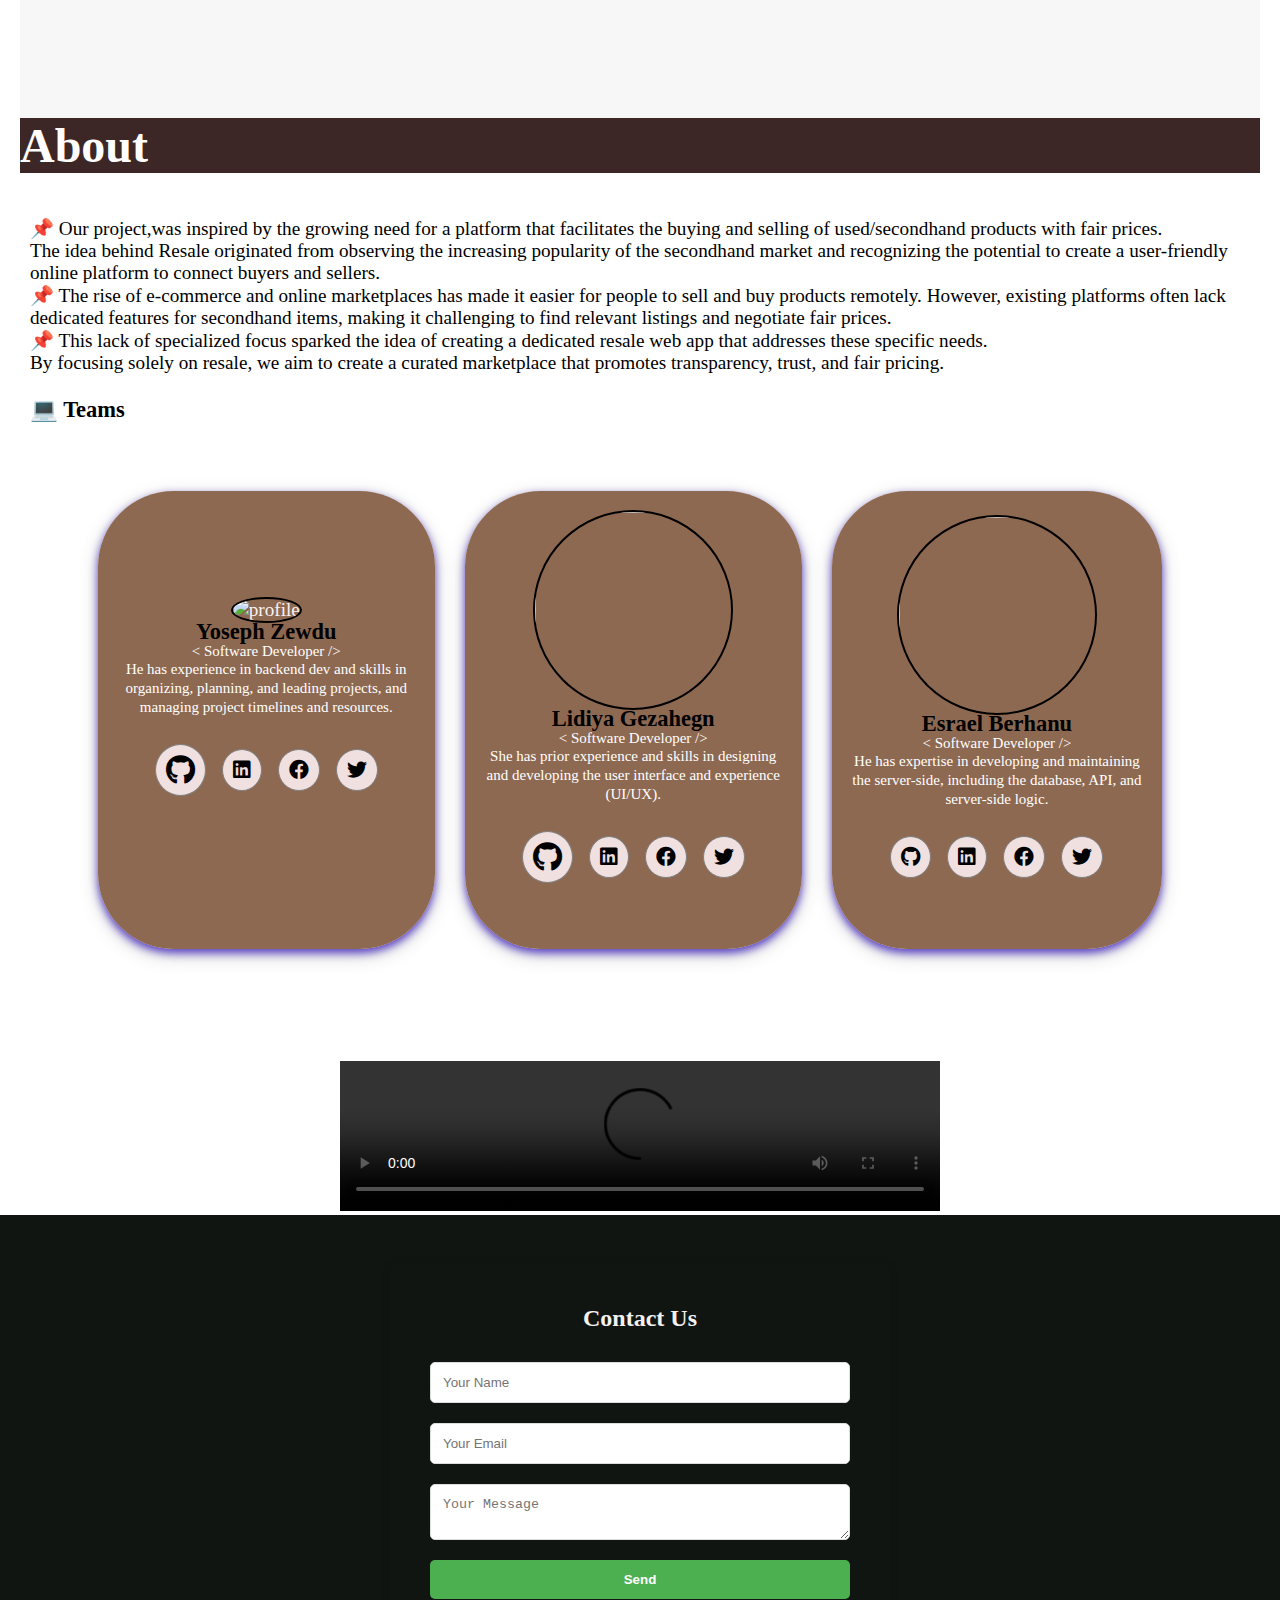
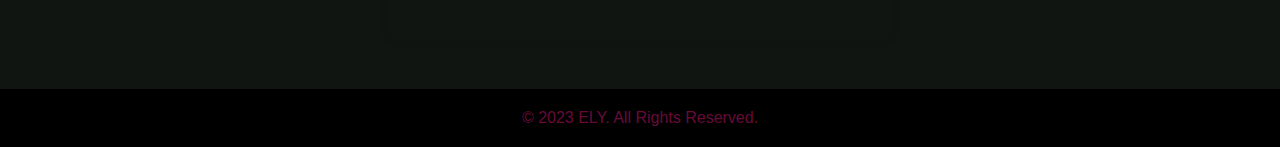
==== commit ea817ab8: "Update index.html" ====
--- a/index.html
+++ b/index.html
@@ -99,7 +99,7 @@
                     <tr>
                 <td class="tdata" id="tdata1">
                     <figure class="fig">
-                        <img src="./images/e-Me.png" alt="profile" class="yos"  width="250cm" height="250cm">
+                        <img src="./images/E-Me.png" alt="profile" class="yos"  width="250cm" height="250cm">
                         <figcaption class="caption"> 
                             <div class="captiontxt">
                                 <h3>Yoseph Zewdu</h3>
